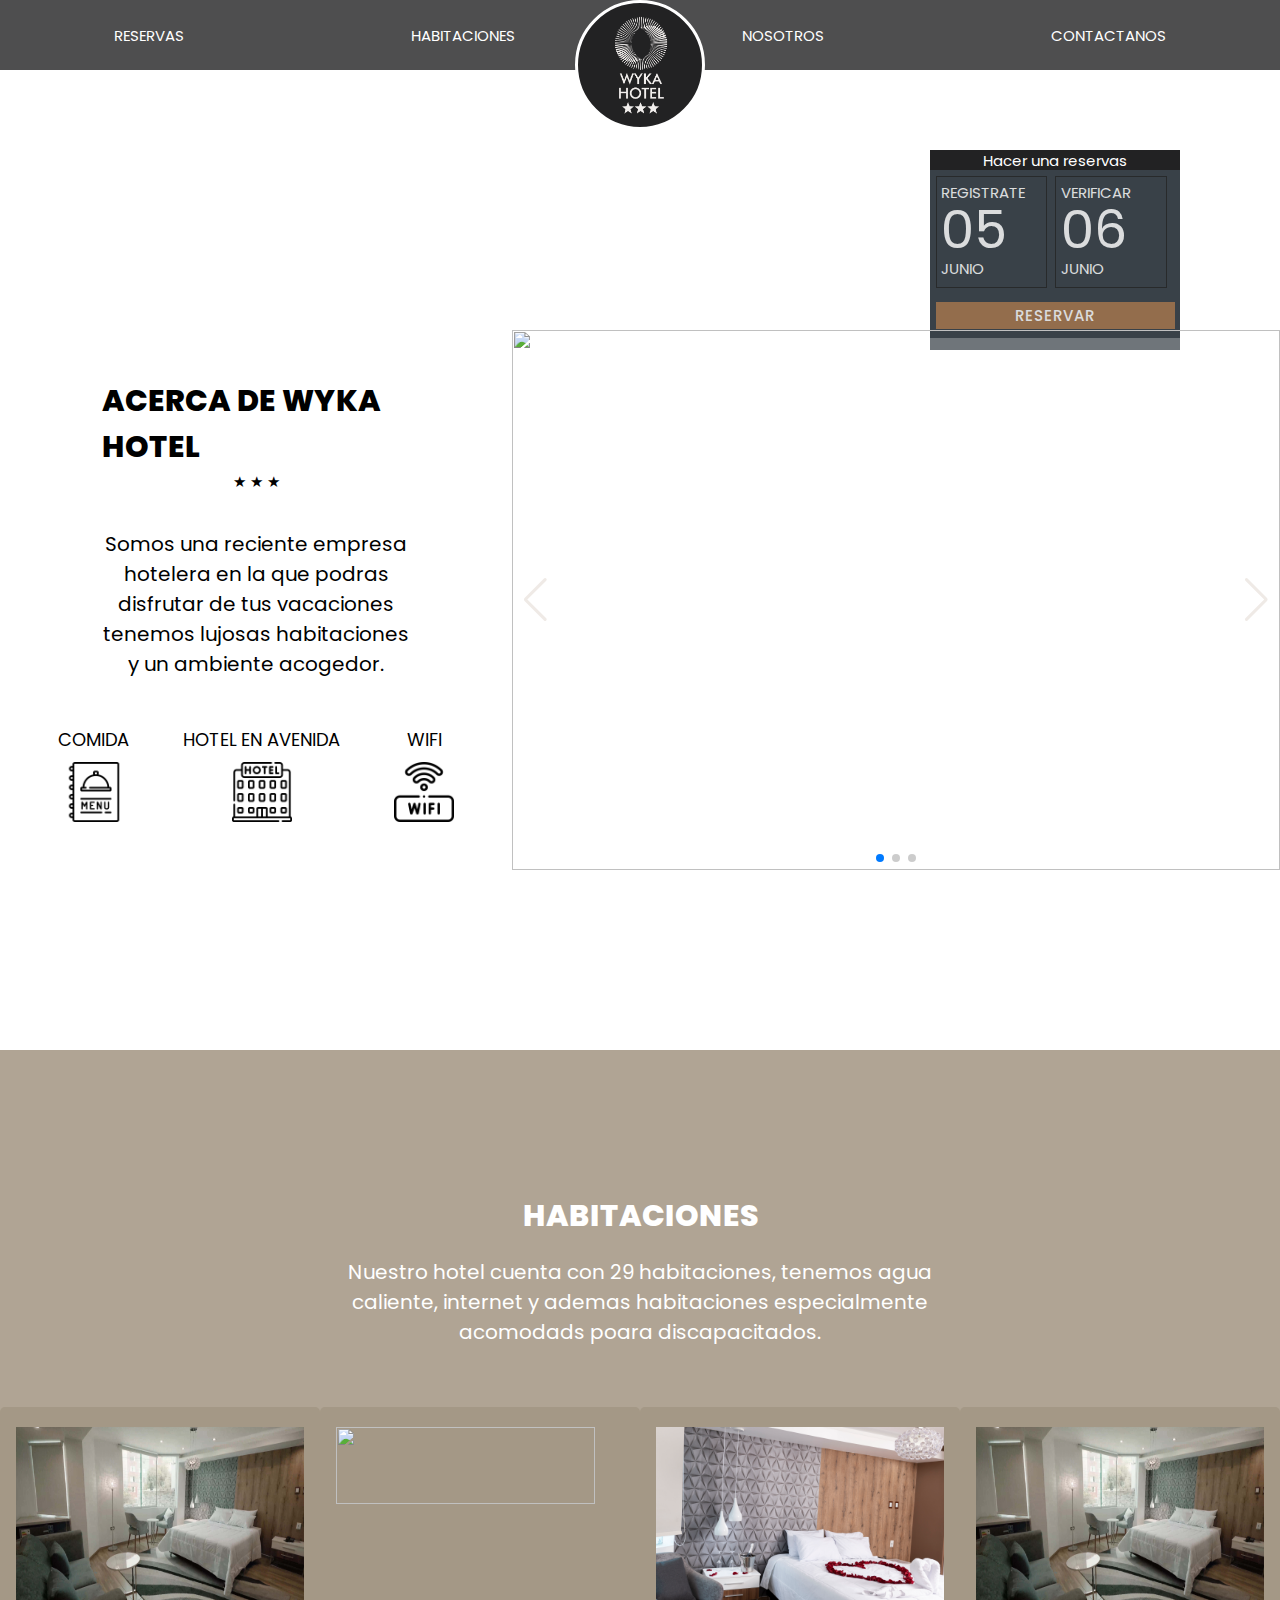
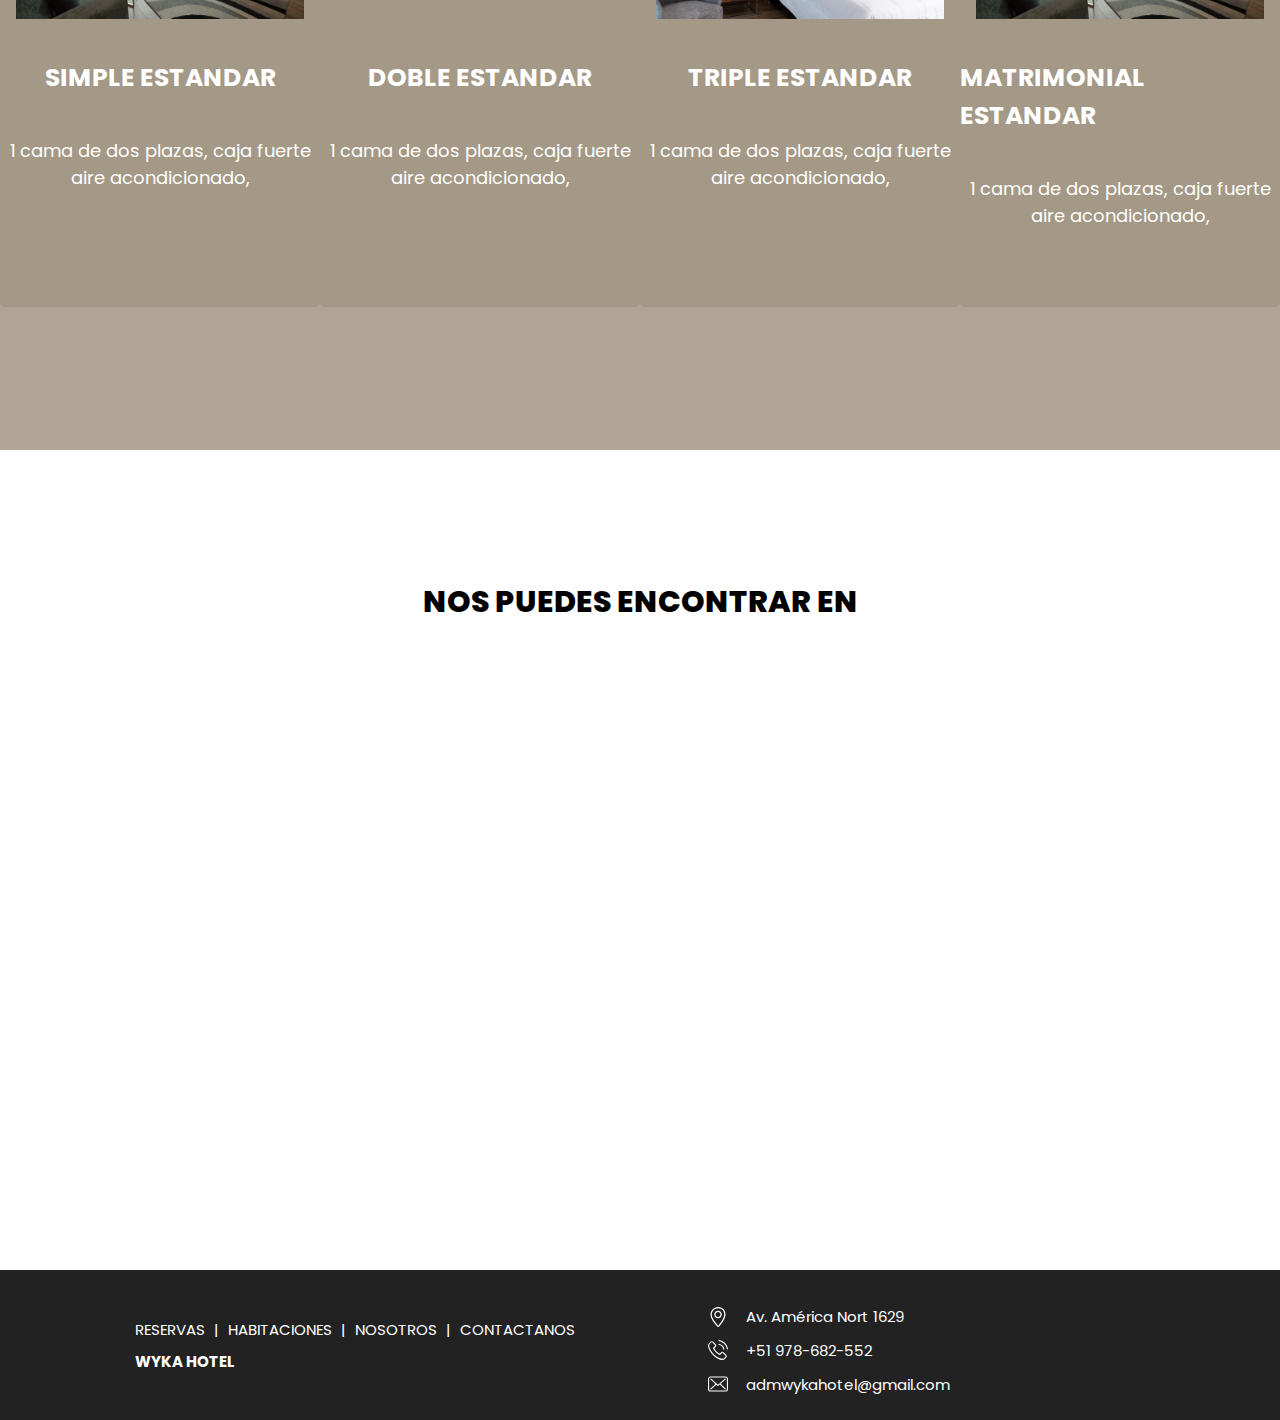
==== docs/index.html @ b5a62276 "footer finished" ====
<html lang="es">

<head>
    <meta charset="UTF-8">
    <meta http-equiv="X-UA-Compatible" content="IE=edge">
    <meta name="viewport" content="width=device-width, initial-scale=1.0">
    <link rel="stylesheet" href="./style.css">
    <link rel="stylesheet" href="https://cdn.jsdelivr.net/npm/swiper@9/swiper-bundle.min.css" />
    <title>WYKA - HOTEL</title>
</head>

<body>
    <header class="header">
        <nav class="navbar">
            <ul class="navbar__list">
                <li class="navbar__list__item--pointer" href="#">RESERVAS</li>
                <li class="navbar__list__item--pointer" href="#">HABITACIONES</li>
                <li class="navbar__list__item--pointer" href="#">NOSOTROS</li>
                <li class="navbar__list__item--pointer" href="#">CONTACTANOS</li>
            </ul>
        </nav>
        <div class="logo-container">
            <img class="logo-container__image" src="./assets/img/logo_completo.png">
        </div>
    </header>

    <main class="main">
        <div class="modal">
            <div class="reserva">
                <span>Hacer una reservas</span>
            </div>

            <form class="bm-form-container">
                <div class="bm-form-row ">

                    <div class="bm-form-col">
                        <div class="bm-date-card">
                            <div>REGISTRATE</div>
                            <div class="bm-date-card-day">05</div>
                            <div>JUNIO</div>
                            <div></div>
                        </div>
                    </div>

                    <div class="bm-form-col">
                        <div class="bm-date-card">
                            <div>VERIFICAR</div>
                            <div class="bm-date-card-day">06</div>
                            <div>JUNIO</div>
                            <div></div>
                        </div>
                    </div>
                </div>
                <div class="bm-form-row">
                    <button class="bm-btn btn btn-action btn-block" type="submit" role="link">
                        <font style="vertical-align: inherit">
                            <font style="vertical-align: inherit">Reservar</font>
                        </font>
                    </button>
                </div>
            </form>
        </div>
        <section class="hero">
            <video class="hero__video" src="./assets/videos/video.mp4" autoplay loop muted></video>
        </section>

        <div class="separador"></div>
        <div class="separador"></div>
        <section class="section-info">
            <div class="info">
                <div>
                    <h1>ACERCA DE WYKA HOTEL</h1>
                    <span>★ ★ ★</span>
                    <p>Somos una reciente empresa hotelera en la que podras disfrutar de tus vacaciones tenemos lujosas
                        habitaciones y un ambiente acogedor.</p>
                </div>
                <ul>
                    <li>
                        <span>COMIDA</span>
                        <img src="./assets/icons/menu.png" z-index='0'>
                    </li>
                    <li>
                        <span>HOTEL EN AVENIDA</span>
                        <img src="./assets/icons/hotel.png" z-index='-1'>
                    </li>
                    <li>
                        <span>WIFI</span>
                        <img src="./assets/icons/wifi.png" z-index='-2'>
                    </li>
                </ul>
            </div>
            <div class="swiper swiper-info mySwiper">
                <div class="swiper-wrapper">
                    <div class="swiper-slide"><img src="./assets/img/auditorio2.JPG"></div>
                    <div class="swiper-slide"><img src="./assets/img/cama.jpg"></div>
                    <div class="swiper-slide"><img src="./assets/img/cocina2.jpg"></div>
                </div>
                <div class="swiper-button-next"></div>
                <div class="swiper-button-prev"></div>
                <div class="swiper-pagination"></div>
            </div>
        </section>
        <div class="separador"></div>
        <div class="separador"></div>

        <section class="section-habitaciones">
            <div class="room-intro">
                <h1 class="room-intro__title">HABITACIONES</h1>
                <span class="room-intro__info">Nuestro hotel cuenta con 29 habitaciones, tenemos agua caliente, internet
                    y ademas habitaciones especialmente acomodads poara discapacitados.</span>
            </div>
            <div class="card-container">
                <div class="room-card">
                    <img class="room-card__imagen" src="./assets/img/cuarto2.jpg">
                    <div class="room-card__cont">
                        <h2 class="room-card__title">SIMPLE ESTANDAR</h2>
                        <span class="room-card__texto">1 cama de dos plazas, caja fuerte aire acondicionado, </span>
                    </div>
                </div>

                <div class="room-card">
                    <img class="room-card__imagen" src="./assets/img/cuarto3.jpg">
                    <div class="room-card__cont">
                        <h2 class="room-card__title">DOBLE ESTANDAR</h2>
                        <span class="room-card__texto">1 cama de dos plazas, caja fuerte aire acondicionado, </span>
                    </div>
                </div>

                <div class="room-card">
                    <img class="room-card__imagen" src="./assets/img/cama.jpg">
                    <div class="room-card__cont">
                        <h2 class="room-card__title">TRIPLE ESTANDAR</h2>
                        <span class="room-card__texto">1 cama de dos plazas, caja fuerte aire acondicionado, </span>
                    </div>
                </div>

                <div class="room-card">
                    <img class="room-card__imagen" src="./assets/img/cuarto2.jpg">
                    <div class="room-card__cont">
                        <h2 class="room-card__title">MATRIMONIAL ESTANDAR</h2>
                        <span class="room-card__texto">1 cama de dos plazas, caja fuerte aire acondicionado, </span>
                    </div>
                </div>
            </div>

        </section>

        <section class="location">
            <div class="texto-container">
                <h1 class="texto">NOS PUEDES ENCONTRAR EN</h1>
            </div>
            <iframe class="map"
                src="https://www.google.com/maps/embed?pb=!1m18!1m12!1m3!1d493.75754140701224!2d-79.02753394974549!3d-8.095330356932966!2m3!1f0!2f0!3f0!3m2!1i1024!2i768!4f13.1!3m3!1m2!1s0x91ad3db486dfe575%3A0x8ffd5e4ad23abd7a!2sHotel%20Wyka!5e0!3m2!1ses!2spe!4v1685727142452!5m2!1ses!2spe"
                style="border:0;" allowfullscreen="" loading="lazy"
                referrerpolicy="no-referrer-when-downgrade"></iframe>
        </section>

    </main>

    <footer>

        <div class="footer-section_1">
            <div class="footer-navigation">
                <a href="#">RESERVAS</a>
                <span class="d">|</span>
                <a href="#">HABITACIONES </a>
                <span class="d">|</span>
                <a href="#">NOSOTROS </a>
                <span class="d">|</span>
                <a href="#">CONTACTANOS</a>
            </div>
            <h3>WYKA HOTEL</h3>
        </div>
        <div class="footer-section_2">
            <ul>
                <li>
                    <svg fill="#000000" width="10px" height="10px" viewBox="0 0 32 32" version="1.1"
                        xmlns="http://www.w3.org/2000/svg">
                        <path
                            d="M16.114-0.011c-6.559 0-12.114 5.587-12.114 12.204 0 6.93 6.439 14.017 10.77 18.998 0.017 0.020 0.717 0.797 1.579 0.797h0.076c0.863 0 1.558-0.777 1.575-0.797 4.064-4.672 10-12.377 10-18.998 0-6.618-4.333-12.204-11.886-12.204zM16.515 29.849c-0.035 0.035-0.086 0.074-0.131 0.107-0.046-0.032-0.096-0.072-0.133-0.107l-0.523-0.602c-4.106-4.71-9.729-11.161-9.729-17.055 0-5.532 4.632-10.205 10.114-10.205 6.829 0 9.886 5.125 9.886 10.205 0 4.474-3.192 10.416-9.485 17.657zM16.035 6.044c-3.313 0-6 2.686-6 6s2.687 6 6 6 6-2.687 6-6-2.686-6-6-6zM16.035 16.044c-2.206 0-4.046-1.838-4.046-4.044s1.794-4 4-4c2.207 0 4 1.794 4 4 0.001 2.206-1.747 4.044-3.954 4.044z">
                        </path>
                    </svg>
                    <span>Av. América Nort 1629</span>
                </li>
                <li>
                    <svg fill="#000000" height="10px" width="10px" version="1.1" id="Capa_1"
                        xmlns="http://www.w3.org/2000/svg" xmlns:xlink="http://www.w3.org/1999/xlink"
                        viewBox="0 0 473.806 473.806" xml:space="preserve">
                        <g>
                            <g>
                                <path d="M374.456,293.506c-9.7-10.1-21.4-15.5-33.8-15.5c-12.3,0-24.1,5.3-34.2,15.4l-31.6,31.5c-2.6-1.4-5.2-2.7-7.7-4
                           c-3.6-1.8-7-3.5-9.9-5.3c-29.6-18.8-56.5-43.3-82.3-75c-12.5-15.8-20.9-29.1-27-42.6c8.2-7.5,15.8-15.3,23.2-22.8
                           c2.8-2.8,5.6-5.7,8.4-8.5c21-21,21-48.2,0-69.2l-27.3-27.3c-3.1-3.1-6.3-6.3-9.3-9.5c-6-6.2-12.3-12.6-18.8-18.6
                           c-9.7-9.6-21.3-14.7-33.5-14.7s-24,5.1-34,14.7c-0.1,0.1-0.1,0.1-0.2,0.2l-34,34.3c-12.8,12.8-20.1,28.4-21.7,46.5
                           c-2.4,29.2,6.2,56.4,12.8,74.2c16.2,43.7,40.4,84.2,76.5,127.6c43.8,52.3,96.5,93.6,156.7,122.7c23,10.9,53.7,23.8,88,26
                           c2.1,0.1,4.3,0.2,6.3,0.2c23.1,0,42.5-8.3,57.7-24.8c0.1-0.2,0.3-0.3,0.4-0.5c5.2-6.3,11.2-12,17.5-18.1c4.3-4.1,8.7-8.4,13-12.9
                           c9.9-10.3,15.1-22.3,15.1-34.6c0-12.4-5.3-24.3-15.4-34.3L374.456,293.506z M410.256,398.806
                           C410.156,398.806,410.156,398.906,410.256,398.806c-3.9,4.2-7.9,8-12.2,12.2c-6.5,6.2-13.1,12.7-19.3,20
                           c-10.1,10.8-22,15.9-37.6,15.9c-1.5,0-3.1,0-4.6-0.1c-29.7-1.9-57.3-13.5-78-23.4c-56.6-27.4-106.3-66.3-147.6-115.6
                           c-34.1-41.1-56.9-79.1-72-119.9c-9.3-24.9-12.7-44.3-11.2-62.6c1-11.7,5.5-21.4,13.8-29.7l34.1-34.1c4.9-4.6,10.1-7.1,15.2-7.1
                           c6.3,0,11.4,3.8,14.6,7c0.1,0.1,0.2,0.2,0.3,0.3c6.1,5.7,11.9,11.6,18,17.9c3.1,3.2,6.3,6.4,9.5,9.7l27.3,27.3
                           c10.6,10.6,10.6,20.4,0,31c-2.9,2.9-5.7,5.8-8.6,8.6c-8.4,8.6-16.4,16.6-25.1,24.4c-0.2,0.2-0.4,0.3-0.5,0.5
                           c-8.6,8.6-7,17-5.2,22.7c0.1,0.3,0.2,0.6,0.3,0.9c7.1,17.2,17.1,33.4,32.3,52.7l0.1,0.1c27.6,34,56.7,60.5,88.8,80.8
                           c4.1,2.6,8.3,4.7,12.3,6.7c3.6,1.8,7,3.5,9.9,5.3c0.4,0.2,0.8,0.5,1.2,0.7c3.4,1.7,6.6,2.5,9.9,2.5c8.3,0,13.5-5.2,15.2-6.9
                           l34.2-34.2c3.4-3.4,8.8-7.5,15.1-7.5c6.2,0,11.3,3.9,14.4,7.3c0.1,0.1,0.1,0.1,0.2,0.2l55.1,55.1
                           C420.456,377.706,420.456,388.206,410.256,398.806z" />
                                <path d="M256.056,112.706c26.2,4.4,50,16.8,69,35.8s31.3,42.8,35.8,69c1.1,6.6,6.8,11.2,13.3,11.2c0.8,0,1.5-0.1,2.3-0.2
                           c7.4-1.2,12.3-8.2,11.1-15.6c-5.4-31.7-20.4-60.6-43.3-83.5s-51.8-37.9-83.5-43.3c-7.4-1.2-14.3,3.7-15.6,11
                           S248.656,111.506,256.056,112.706z" />
                                <path d="M473.256,209.006c-8.9-52.2-33.5-99.7-71.3-137.5s-85.3-62.4-137.5-71.3c-7.3-1.3-14.2,3.7-15.5,11
                           c-1.2,7.4,3.7,14.3,11.1,15.6c46.6,7.9,89.1,30,122.9,63.7c33.8,33.8,55.8,76.3,63.7,122.9c1.1,6.6,6.8,11.2,13.3,11.2
                           c0.8,0,1.5-0.1,2.3-0.2C469.556,223.306,474.556,216.306,473.256,209.006z" />
                            </g>
                        </g>
                    </svg>
                    <span>+51 978-682-552</span>
                </li>
                <li>
                    <svg fill="#000000" height="10px" width="10px" version="1.1" id="Capa_1"
                        xmlns="http://www.w3.org/2000/svg" xmlns:xlink="http://www.w3.org/1999/xlink"
                        viewBox="0 0 483.3 483.3" xml:space="preserve">
                        <g>
                            <g>
                                <path d="M424.3,57.75H59.1c-32.6,0-59.1,26.5-59.1,59.1v249.6c0,32.6,26.5,59.1,59.1,59.1h365.1c32.6,0,59.1-26.5,59.1-59.1
                           v-249.5C483.4,84.35,456.9,57.75,424.3,57.75z M456.4,366.45c0,17.7-14.4,32.1-32.1,32.1H59.1c-17.7,0-32.1-14.4-32.1-32.1v-249.5
                           c0-17.7,14.4-32.1,32.1-32.1h365.1c17.7,0,32.1,14.4,32.1,32.1v249.5H456.4z" />
                                <path
                                    d="M304.8,238.55l118.2-106c5.5-5,6-13.5,1-19.1c-5-5.5-13.5-6-19.1-1l-163,146.3l-31.8-28.4c-0.1-0.1-0.2-0.2-0.2-0.3
                           c-0.7-0.7-1.4-1.3-2.2-1.9L78.3,112.35c-5.6-5-14.1-4.5-19.1,1.1c-5,5.6-4.5,14.1,1.1,19.1l119.6,106.9L60.8,350.95
                           c-5.4,5.1-5.7,13.6-0.6,19.1c2.7,2.8,6.3,4.3,9.9,4.3c3.3,0,6.6-1.2,9.2-3.6l120.9-113.1l32.8,29.3c2.6,2.3,5.8,3.4,9,3.4
                           c3.2,0,6.5-1.2,9-3.5l33.7-30.2l120.2,114.2c2.6,2.5,6,3.7,9.3,3.7c3.6,0,7.1-1.4,9.8-4.2c5.1-5.4,4.9-14-0.5-19.1L304.8,238.55z" />
                            </g>
                        </g>
                    </svg>
                    <span>admwykahotel@gmail.com</span>
                </li>
            </ul>
        </div>
    </footer>

    <script src="https://cdn.jsdelivr.net/npm/swiper@9/swiper-bundle.min.js"></script>
    <script src="./app.js"></script>
</body>

</html>

<!--ventilador o aire acon
//agua caliente
---- docs/style.css ----
@import url('./assets/fonts/Gopher-Bold.ttf');
@import url('https://fonts.googleapis.com/css2?family=Poppins:ital,wght@0,100;0,200;0,300;0,400;0,500;0,600;0,700;0,800;0,900;1,100;1,200;1,300;1,400;1,500;1,600;1,700;1,800;1,900&display=swap');

:root {
    --azul: #223049;
    --crema: #b0a494;
    --crema-darker: #a49886;
    --blanco: #efeae6;
    --negro: #222223;
    --swiper-navigation-color: var(--blanco);
    --gris: #f4f4f3;
}

* {
    box-sizing: border-box;
    margin: 0;
    padding: 0;
    font-family: 'Poppins', 'Gopher-Bold', sans-serif;
    font-size: 15px;
}

body {
    background: white;
}

.separador {
    width: auto;
    height: 10vh;
}

.header {
    position: fixed;
    top: 0;
    width: 100%;
    display: flex;
    justify-content: center;
    z-index: 100;
}

.navbar {
    height: 70px;
    width: 100%;
    background-color: var(--negro);
    flex-direction: row;
    align-items: center;
    opacity: 0.8;
}

.navbar__list {
    height: 100%;
    list-style: none;
    color: white;
    display: flex;
    justify-content: space-around;
    align-items: center;
}

.navbar__list__item--pointer {
    cursor: pointer;
}

.logo-container {
    position: absolute;
    display: flex;
    background-color: var(--negro);
    width: 130px;
    height: 130px;
    border-radius: 50%;
    border-style: solid;
    border-color: white;
    align-items: center;
    justify-content: center;
}

.logo-container__image {
    width: 63px;
    height: 100px;
}

.main {
    height: auto;
    width: 100%;
    display: flex;
    flex-direction: column;
}

.modal {
    display: flex;
    flex-direction: column;
    position: absolute;
    top: 150px;
    right: 100px;
    width: 250px;
    height: 200px;
    background-color: rgba(15, 25, 34, 0.6);
    color: white;
}

.reserva {
    display: flex;
    align-items: center;
    justify-content: center;
    background-color: var(--negro);
    width: 100%;
    height: 20px;
}

.fecha {
    background-color: var(--azul);
    opacity: 0.8;
}

.hero {
    width: 100%;
}

.hero__video {
    width: 100%;
    height: auto;
}

.section-info {
    display: flex;
    flex-direction: row;
    width: auto;
    height: 60vh;
}

.info {
    width: 40%;
    display: flex;
    flex-direction: column;
    align-items: center;
    justify-content: space-evenly;
}

.info div {
    display: flex;
    flex-direction: column;
    justify-content: center;
    align-items: center;
    width: 60%;
}

.info div p {
    margin-top: 4vh;
    font-size: 20px;
    text-align: center;
}

.info ul {
    display: flex;
    flex-direction: row;
    list-style: none;
    align-items: center;
}

.info ul li {
    display: flex;
    flex-direction: column;
    align-items: center;
    justify-content: center;
    margin-right: 3vh;
    margin-left: 3vh;
}

.info div h1 {
    font-size: 30px;
    font-weight: 800;
}

.info ul li span {
    font-size: 18px;
}

.info ul li img {
    width: 60px;
    height: 60px;
    margin-top: 1vh;
}

.section-habitaciones {
    width: 100%;
    height: 1000px;
    background-color: var(--crema);
    display: flex;
    flex-direction: column;
    justify-content: center;
    align-items: center;
}

.room-intro {
    width: 100%;
    height: auto;
    display: flex;
    flex-direction: column;
    justify-content: center;
    align-items: center;
}

.room-intro__title {
    font-weight: 800;
    font-size: 30px;
    color: white;
}

.room-intro__info {
    margin-top: 2vh;
    font-size: 20px;
    text-align: center;
    width: 50%;
    color: white;
}

.card-container {
    width: 100%;
    display: flex;
    flex-direction: row;
    justify-content: space-around;
    align-items: center;
    margin-top: 4em;
}

.room-card {
    height: 500px;
    width: 380px;
    background-color: var(--crema-darker);
    display: flex;
    flex-direction: column;
    align-items: center;
    padding-top: 20px;
    border-radius: 5px;
    display: flex;
    flex-direction: column;
    justify-content: center;
}

.room-card__imagen {
    width: 90%;
    height: 40%;
}

.room-card__cont {
    width: 100%;
    height: 60%;
    display: flex;
    flex-direction: column;
    align-items: center;
}

.room-card__title {
    font-size: 25px;
    color: #3a3a3a;
    margin-top: 40px;
    color: white;
}

.room-card__texto {
    font-size: 18px;
    margin-top: 40px;
    color: white;
    text-align: center;
}

.location {
    width: 100%;
    height: 820px;
    background-color: white;
    display: flex;
    flex-direction: column;
    justify-content: end;
    align-items: center;
}

.texto-container {
    display: flex;
    justify-content: center;
    align-items: center;
    margin-bottom: 5vh;
}

.texto {
    font-size: 30px;
    font-weight: 800;
    color: black;
    text-align: center;
}

.map {
    width: 100%;
    height: 600px;
}

footer {
    width: 100%;
    height: 150px;
    display: flex;
    flex-direction: row;
    justify-content: center;
    align-items: center;
    background-color: var(--negro);
    color: white;
}

.footer-section_1 {
    width: 50%;
    display: flex;
    flex-direction: column;
    margin-left: 15vh;
}

.footer-section_1 h3 {
    color: white;
}

.footer-navigation {
    display: flex;
    flex-direction: row;
    margin-bottom: 1vh;
}

.footer-navigation a {
    text-decoration: none;
    color: white;
}

.d {
    margin-left: 1vh;
    margin-right: 1vh;
}

.footer-section_2 {
    width: 50%;
}

.footer-section_2 ul {
    list-style: none;
    display: flex;
    flex-direction: column;
}

.footer-section_2 ul li {
    margin-top: 1.2vh;
    display: flex;
    align-items: center;
}

.footer-section_2 ul li span {
    margin-left: 2vh;
}

.footer-section_2 ul li svg {
    fill: white;
    width: 20px;
    height: 20px;
}

.bm-form-row {
    background: #273038;
    text-transform: uppercase;
    width: 100%;
    padding: 0.3em 0.3em 0.5em;
    border: 1px solid #273038;
    -webkit-transition: border-color 300ms ease;
    -o-transition: border-color 300ms ease;
    transition: border-color 300ms ease;
    opacity: 0.75;
}

.bm-box--vertical .bm-form-row {
    align-items: flex-end;
    margin-bottom: 0.5em;
}

.bm-form-row {
    display: flex;
    flex-wrap: wrap;

}

.btn {
    border-radius: 0;
    font-weight: 500;
    font-size: 1.4rem;
    font-style: normal;
    letter-spacing: 1px;
    text-transform: uppercase;

    line-height: 1.8rem;
    border: none;
    min-width: 190px;
}

.btn-block {
    display: block;
    width: 100%;
}

.bm-form-row .bm-form-col {
    flex-basis: 0;
    flex-grow: 1;
    max-width: 100%;
    width: 100%;
    margin-right: 8px;
}

.bm-date-card {
    background: #273038;
    text-transform: uppercase;
    width: 100%;
    padding: 0.3em 0.3em 0.5em;
    border: 1px solid #111211;
    -webkit-transition: border-color 300ms ease;
    -o-transition: border-color 300ms ease;
    transition: border-color 300ms ease;
}

.bm-date-card-day {
    font-size: 3.5em;
    line-height: 1;
}

.btn.btn-action {
    background-color: #9f6b3d;
    color: #fff;
}

.swiper {
    width: 60%;
    height: 100%;
}

.swiper-slide {
    text-align: center;
    font-size: 18px;
    display: flex;
    justify-content: center;
    align-items: center;
}

.swiper-slide img {
    display: block;
    width: 100%;
    height: 100%;
    object-fit: cover;
}

@media screen and (max-width: 1000px) {
    .section-info {
        flex-direction: column;
        justify-content: center;
        align-items: center;
    }

    .info {
        width: 100%;
    }

    .separador {
        height: 5vh;
    }

    .swiper {
        margin-top: 5vh;
        width: 100%;
    }

    .room-intro__info {
        width: 80%;
    }

    .card-container {
        flex-direction: column;
    }

    .section-habitaciones {
        height: auto;
    }

    .room-card {
        margin-top: 5vh;
    }

    .room-intro {
        margin-top: 5vh;
    }

    .info ul {
        margin-top: 5vh;
    }
}
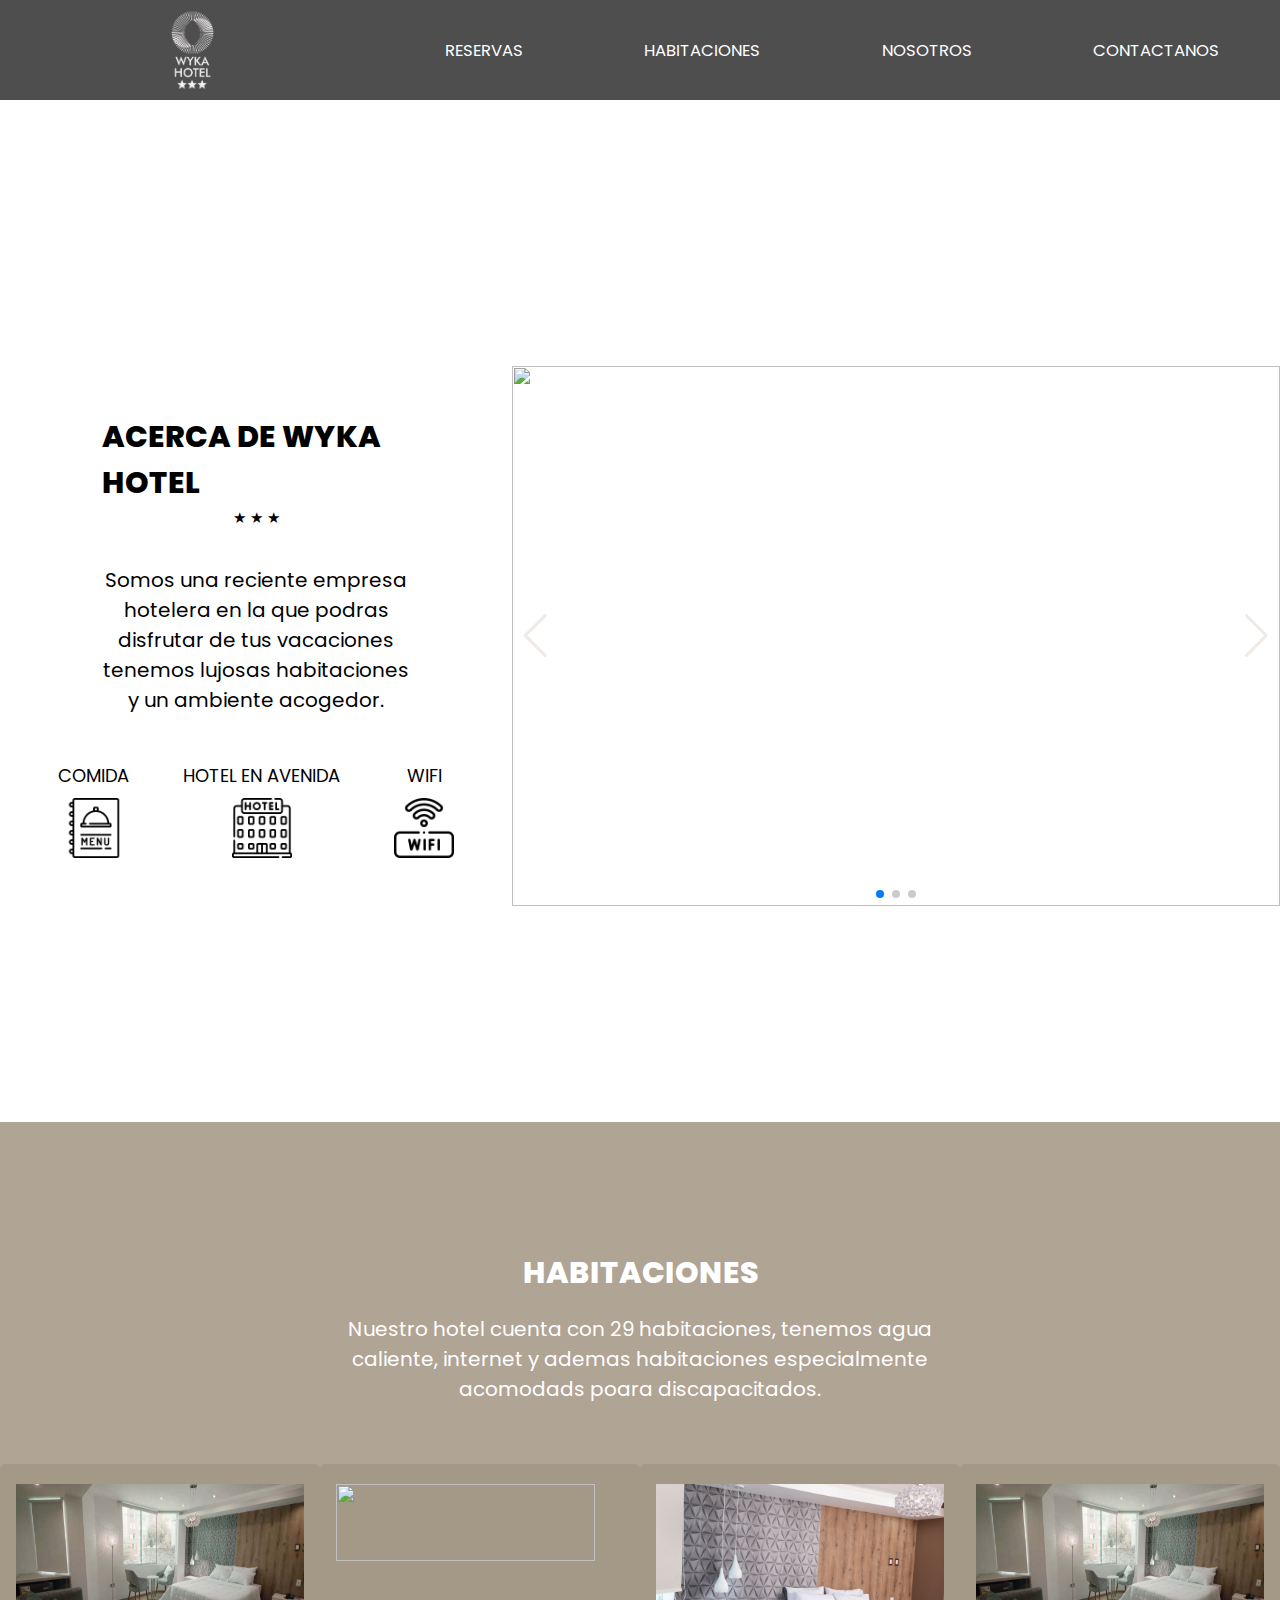
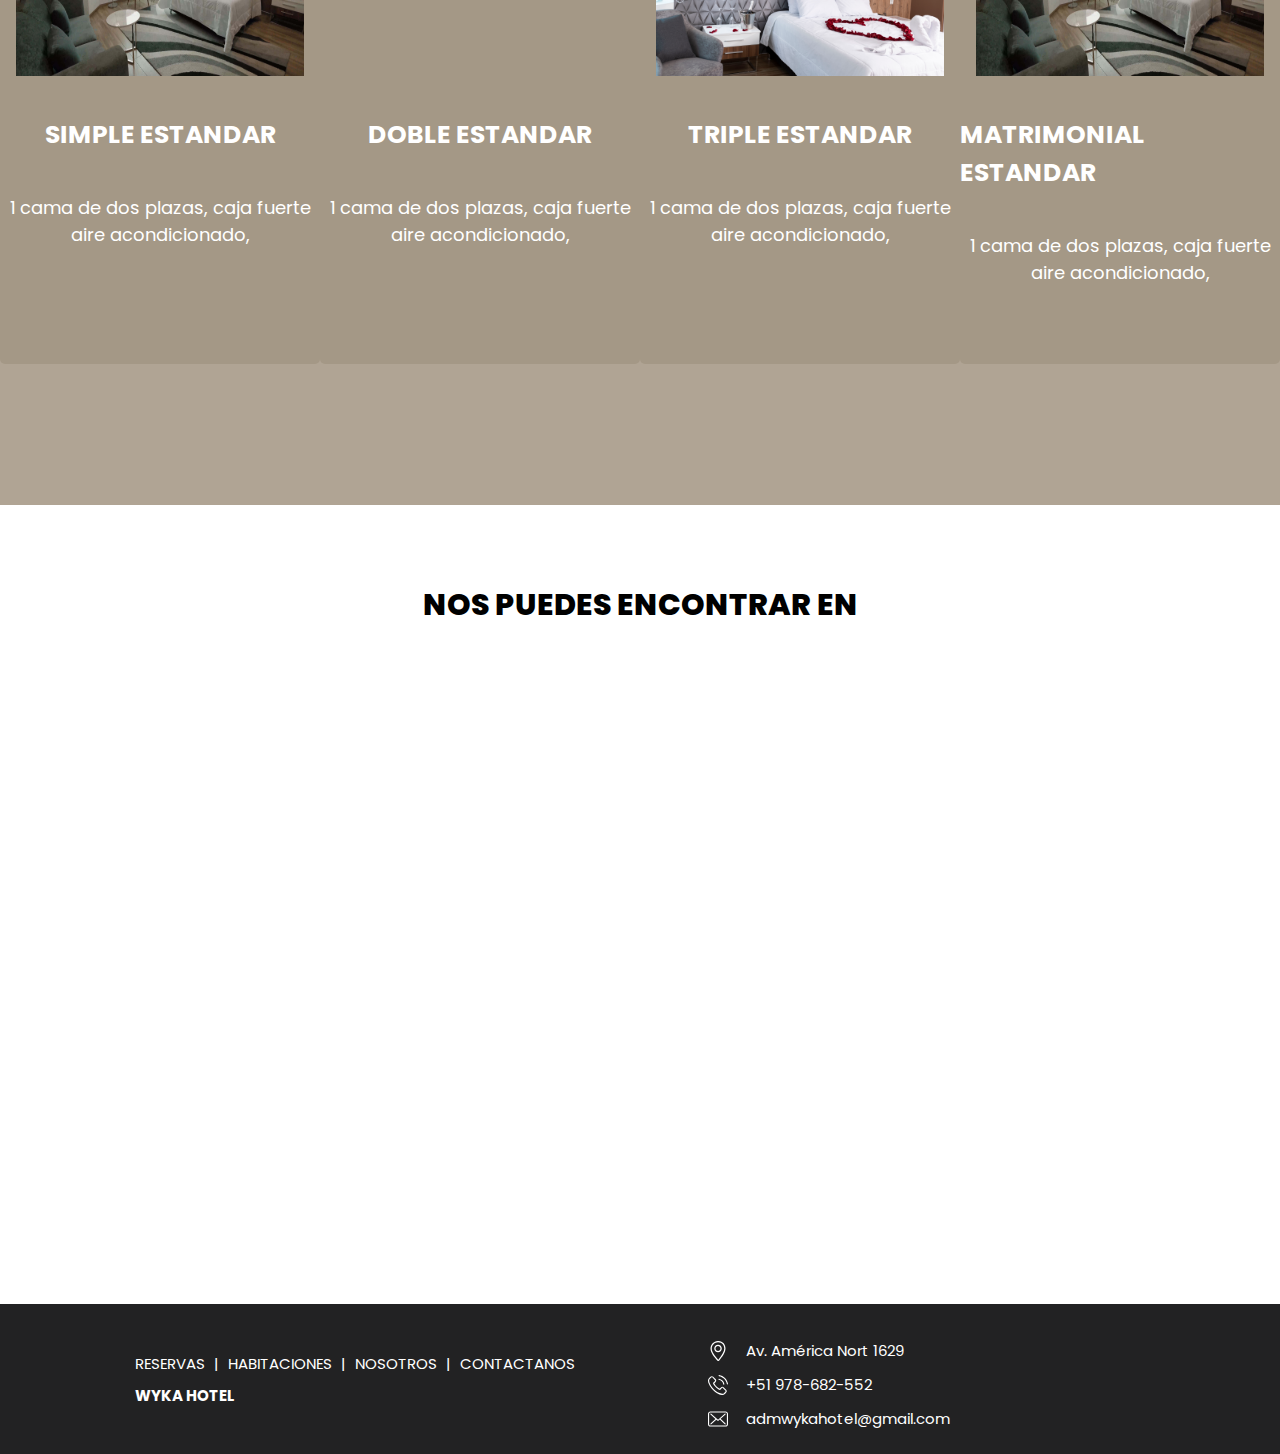
==== commit 5be356ce: "responsive finished add hamburger menu" ====
--- a/docs/index.html
+++ b/docs/index.html
@@ -12,16 +12,16 @@
 <body>
     <header class="header">
         <nav class="navbar">
+            <div class="logo-container">
+                <img href="#" class="logo-container__image" src="./assets/img/logo_completo.png">
+            </div>
             <ul class="navbar__list">
-                <li class="navbar__list__item--pointer" href="#">RESERVAS</li>
-                <li class="navbar__list__item--pointer" href="#">HABITACIONES</li>
-                <li class="navbar__list__item--pointer" href="#">NOSOTROS</li>
-                <li class="navbar__list__item--pointer" href="#">CONTACTANOS</li>
+                <li class="navbar__list__item pointer"><a href="#">RESERVAS</a></li>
+                <li class="navbar__list__item pointer"><a href="#">HABITACIONES</a></li>
+                <li class="navbar__list__item pointer"><a href="#">NOSOTROS</a></li>
+                <li class="navbar__list__item pointer"><a href="#">CONTACTANOS</a></li>
             </ul>
         </nav>
-        <div class="logo-container">
-            <img class="logo-container__image" src="./assets/img/logo_completo.png">
-        </div>
     </header>
 
     <main class="main">
--- a/docs/style.css
+++ b/docs/style.css
@@ -25,7 +25,7 @@
 
 .separador {
     width: auto;
-    height: 10vh;
+    height: 12vh;
 }
 
 .header {
@@ -38,16 +38,19 @@
 }
 
 .navbar {
-    height: 70px;
+    height: auto;
     width: 100%;
     background-color: var(--negro);
+    display: flex;
     flex-direction: row;
     align-items: center;
     opacity: 0.8;
+    padding: 10px 0 10px 0;
 }
 
 .navbar__list {
     height: 100%;
+    width: 70%;
     list-style: none;
     color: white;
     display: flex;
@@ -55,26 +58,43 @@
     align-items: center;
 }
 
-.navbar__list__item--pointer {
+.navbar__list__item {
+    height: 100%;
+    display: flex;
+    flex-direction: column;
+    justify-content: center;
+}
+
+.navbar__list__item:hover {
+    background-color: black;
+    padding: 0 4px 0 4px;
+}
+
+.navbar__list__item a {
+    font-size: 1.1em;
+    color: white;
+    text-decoration: none;
+}
+
+.pointer {
     cursor: pointer;
 }
 
 .logo-container {
-    position: absolute;
-    display: flex;
-    background-color: var(--negro);
-    width: 130px;
-    height: 130px;
-    border-radius: 50%;
-    border-style: solid;
-    border-color: white;
-    align-items: center;
-    justify-content: center;
+    width: 30%;
+    display: flex;
+    flex-direction: column;
+    justify-content: center;
+    align-items: center;
 }
 
 .logo-container__image {
-    width: 63px;
-    height: 100px;
+    width: auto;
+    height: 80px;
+}
+
+.logo-container__image:hover {
+    cursor: pointer;
 }
 
 .main {
@@ -181,12 +201,13 @@
 
 .section-habitaciones {
     width: 100%;
-    height: 1000px;
+    height: auto;
     background-color: var(--crema);
     display: flex;
     flex-direction: column;
     justify-content: center;
     align-items: center;
+    padding: 10% 0 11% 0;
 }
 
 .room-intro {
@@ -264,11 +285,11 @@
 
 .location {
     width: 100%;
-    height: 820px;
+    height: auto;
     background-color: white;
     display: flex;
     flex-direction: column;
-    justify-content: end;
+    justify-content: center;
     align-items: center;
 }
 
@@ -276,7 +297,7 @@
     display: flex;
     justify-content: center;
     align-items: center;
-    margin-bottom: 5vh;
+    padding: 6%;
 }
 
 .texto {
@@ -446,6 +467,28 @@
 }
 
 @media screen and (max-width: 1000px) {
+
+    .header {
+        position: relative;
+    }
+
+    .navbar {
+        opacity: 1;
+    }
+
+    .navbar__list {
+        visibility: hidden;
+        overflow: hidden;
+    }
+
+    .navbar__list li {
+        font-size: 13px;
+    }
+
+    .logo-container__image {
+        height: 50px;
+    }
+
     .section-info {
         flex-direction: column;
         justify-content: center;
@@ -456,6 +499,14 @@
         width: 100%;
     }
 
+    .info div {
+        text-align: center;
+    }
+
+    .info ul li {
+        text-align: center;
+    }
+
     .separador {
         height: 5vh;
     }
@@ -488,4 +539,35 @@
     .info ul {
         margin-top: 5vh;
     }
+
+    footer {
+        display: flex;
+        flex-direction: column;
+        height: auto;
+        padding-top: 5%;
+        padding-bottom: 5%;
+    }
+
+    .footer-section_1 {
+        margin: 0 0 3vh 0;
+        width: 80%;
+    }
+
+    .footer-section_2 {
+        width: 80%;
+    }
+
+    .footer-navigation {
+        width: auto;
+        flex-direction: row;
+        flex-wrap: wrap;
+    }
+
+    .modal {
+        visibility: hidden;
+    }
+}
+
+.modal {
+    visibility: hidden;
 }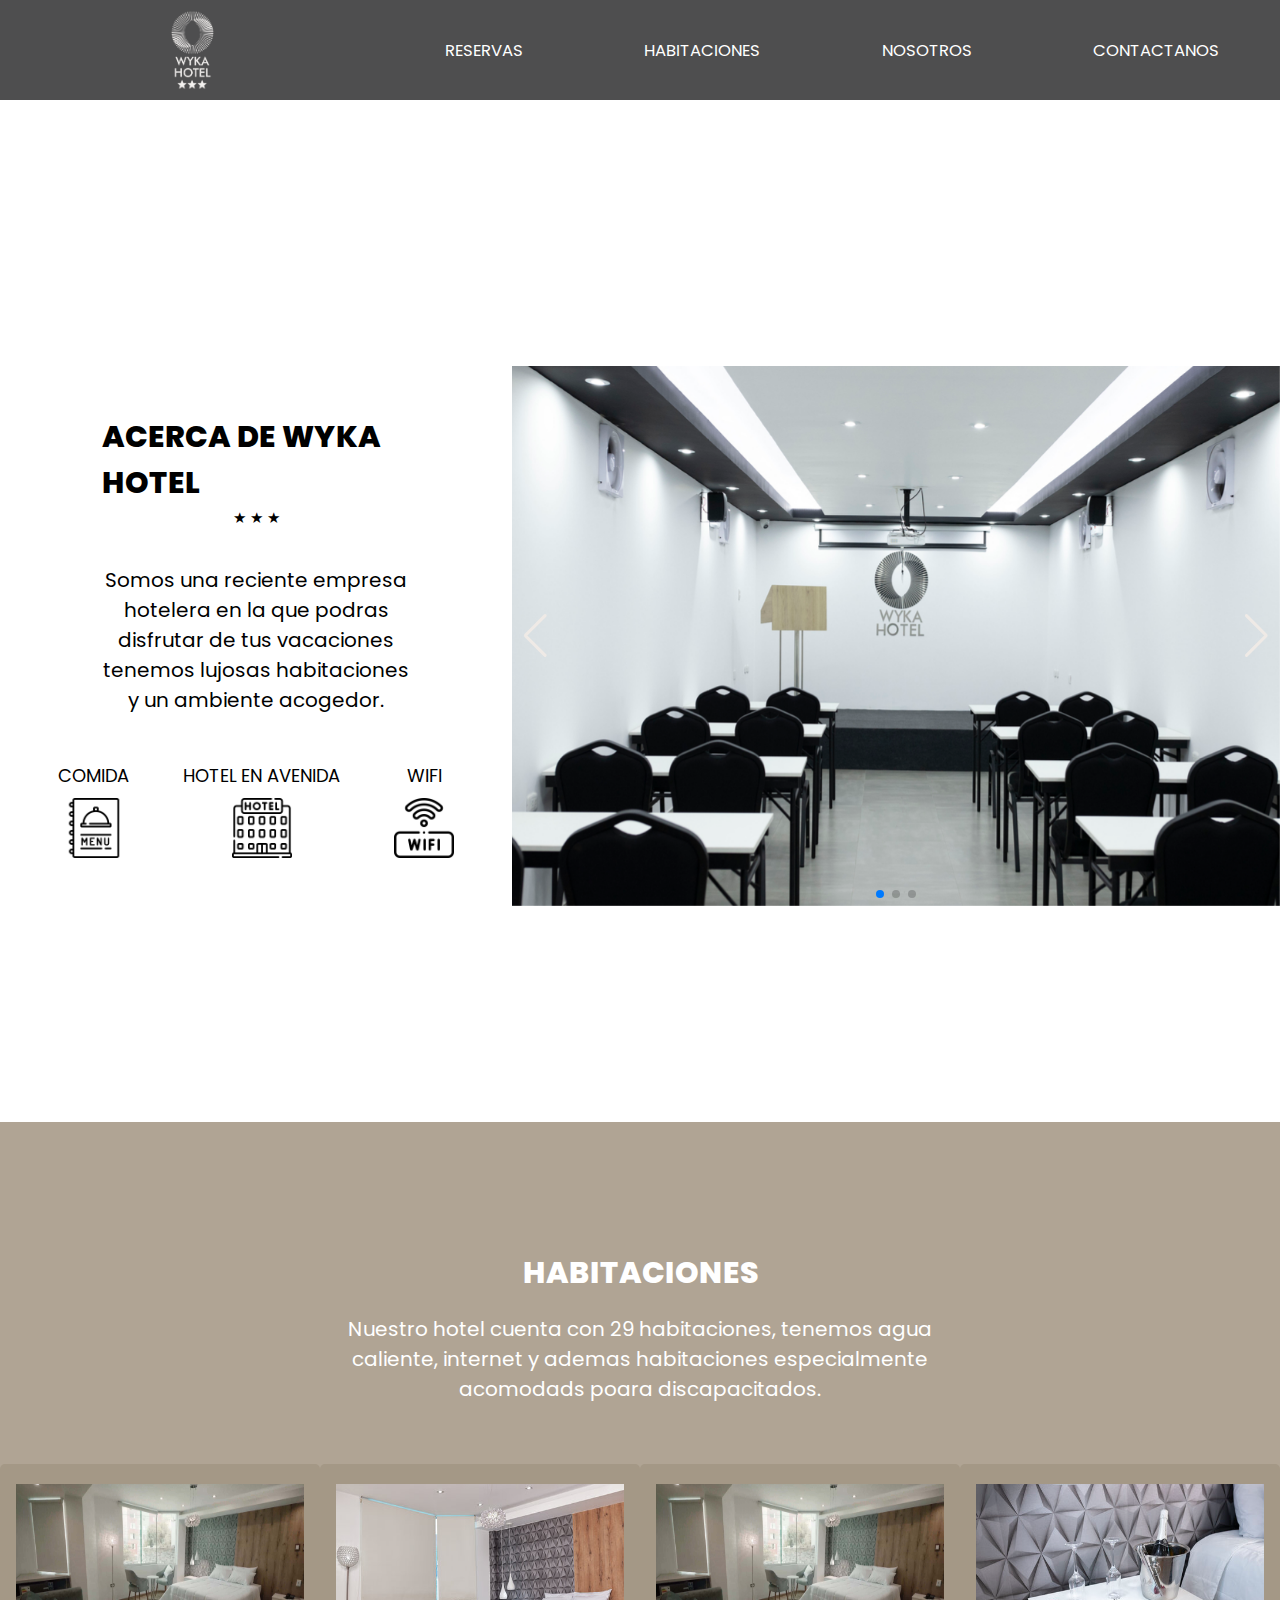
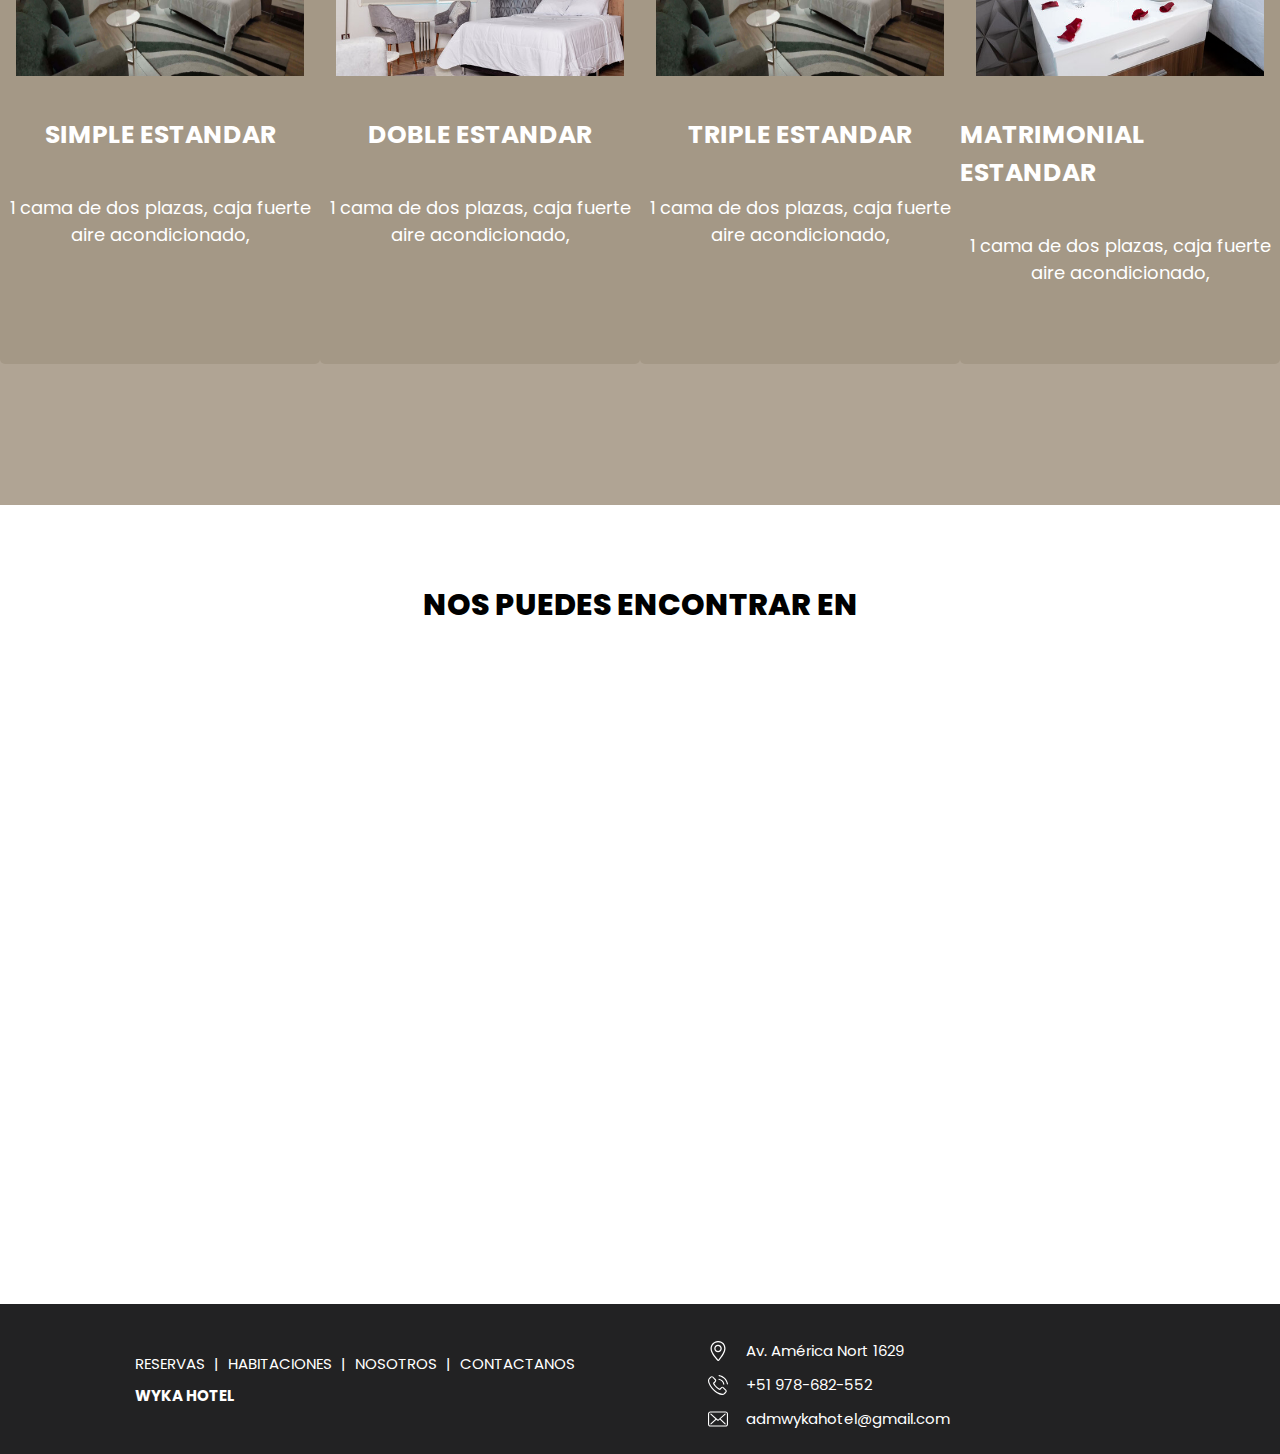
==== commit 8d526ea8: "pics resized & video error probably solved" ====
--- a/docs/index.html
+++ b/docs/index.html
@@ -13,7 +13,7 @@
     <header class="header">
         <nav class="navbar">
             <div class="logo-container">
-                <img href="#" class="logo-container__image" src="./assets/img/logo_completo.png">
+                <img href="#" class="logo-container__image" src="./assets/img/header/logo_header.png">
             </div>
             <ul class="navbar__list">
                 <li class="navbar__list__item pointer"><a href="#">RESERVAS</a></li>
@@ -61,7 +61,8 @@
             </form>
         </div>
         <section class="hero">
-            <video class="hero__video" src="./assets/videos/video.mp4" autoplay loop muted></video>
+            <video class="hero__video" type="video/mp4" src="./assets/videos/video.mp4" preload="auto" autoplay loop
+                muted></video>
         </section>
 
         <div class="separador"></div>
@@ -89,11 +90,12 @@
                     </li>
                 </ul>
             </div>
+            <!-- Las imagenes del swiper deben tener 1200px x 600px -->
             <div class="swiper swiper-info mySwiper">
                 <div class="swiper-wrapper">
-                    <div class="swiper-slide"><img src="./assets/img/auditorio2.JPG"></div>
-                    <div class="swiper-slide"><img src="./assets/img/cama.jpg"></div>
-                    <div class="swiper-slide"><img src="./assets/img/cocina2.jpg"></div>
+                    <div class="swiper-slide"><img src="./assets/img/swiper/auditorio.jpg"></div>
+                    <div class="swiper-slide"><img src="./assets/img/swiper/cama.jpg"></div>
+                    <div class="swiper-slide"><img src="./assets/img/swiper/cocina2.jpg"></div>
                 </div>
                 <div class="swiper-button-next"></div>
                 <div class="swiper-button-prev"></div>
@@ -109,9 +111,10 @@
                 <span class="room-intro__info">Nuestro hotel cuenta con 29 habitaciones, tenemos agua caliente, internet
                     y ademas habitaciones especialmente acomodads poara discapacitados.</span>
             </div>
+            <!--Las imagenes de las cards deben cambiarse a 400px x 200px-->
             <div class="card-container">
                 <div class="room-card">
-                    <img class="room-card__imagen" src="./assets/img/cuarto2.jpg">
+                    <img class="room-card__imagen" src="./assets/img/room_cards_imgs/cuarto2.jpg">
                     <div class="room-card__cont">
                         <h2 class="room-card__title">SIMPLE ESTANDAR</h2>
                         <span class="room-card__texto">1 cama de dos plazas, caja fuerte aire acondicionado, </span>
@@ -119,7 +122,7 @@
                 </div>
 
                 <div class="room-card">
-                    <img class="room-card__imagen" src="./assets/img/cuarto3.jpg">
+                    <img class="room-card__imagen" src="./assets/img/room_cards_imgs/cuarto3.jpg">
                     <div class="room-card__cont">
                         <h2 class="room-card__title">DOBLE ESTANDAR</h2>
                         <span class="room-card__texto">1 cama de dos plazas, caja fuerte aire acondicionado, </span>
@@ -127,7 +130,7 @@
                 </div>
 
                 <div class="room-card">
-                    <img class="room-card__imagen" src="./assets/img/cama.jpg">
+                    <img class="room-card__imagen" src="./assets/img/room_cards_imgs/cuarto2.jpg">
                     <div class="room-card__cont">
                         <h2 class="room-card__title">TRIPLE ESTANDAR</h2>
                         <span class="room-card__texto">1 cama de dos plazas, caja fuerte aire acondicionado, </span>
@@ -135,7 +138,7 @@
                 </div>
 
                 <div class="room-card">
-                    <img class="room-card__imagen" src="./assets/img/cuarto2.jpg">
+                    <img class="room-card__imagen" src="./assets/img/room_cards_imgs/camachica.jpg">
                     <div class="room-card__cont">
                         <h2 class="room-card__title">MATRIMONIAL ESTANDAR</h2>
                         <span class="room-card__texto">1 cama de dos plazas, caja fuerte aire acondicionado, </span>
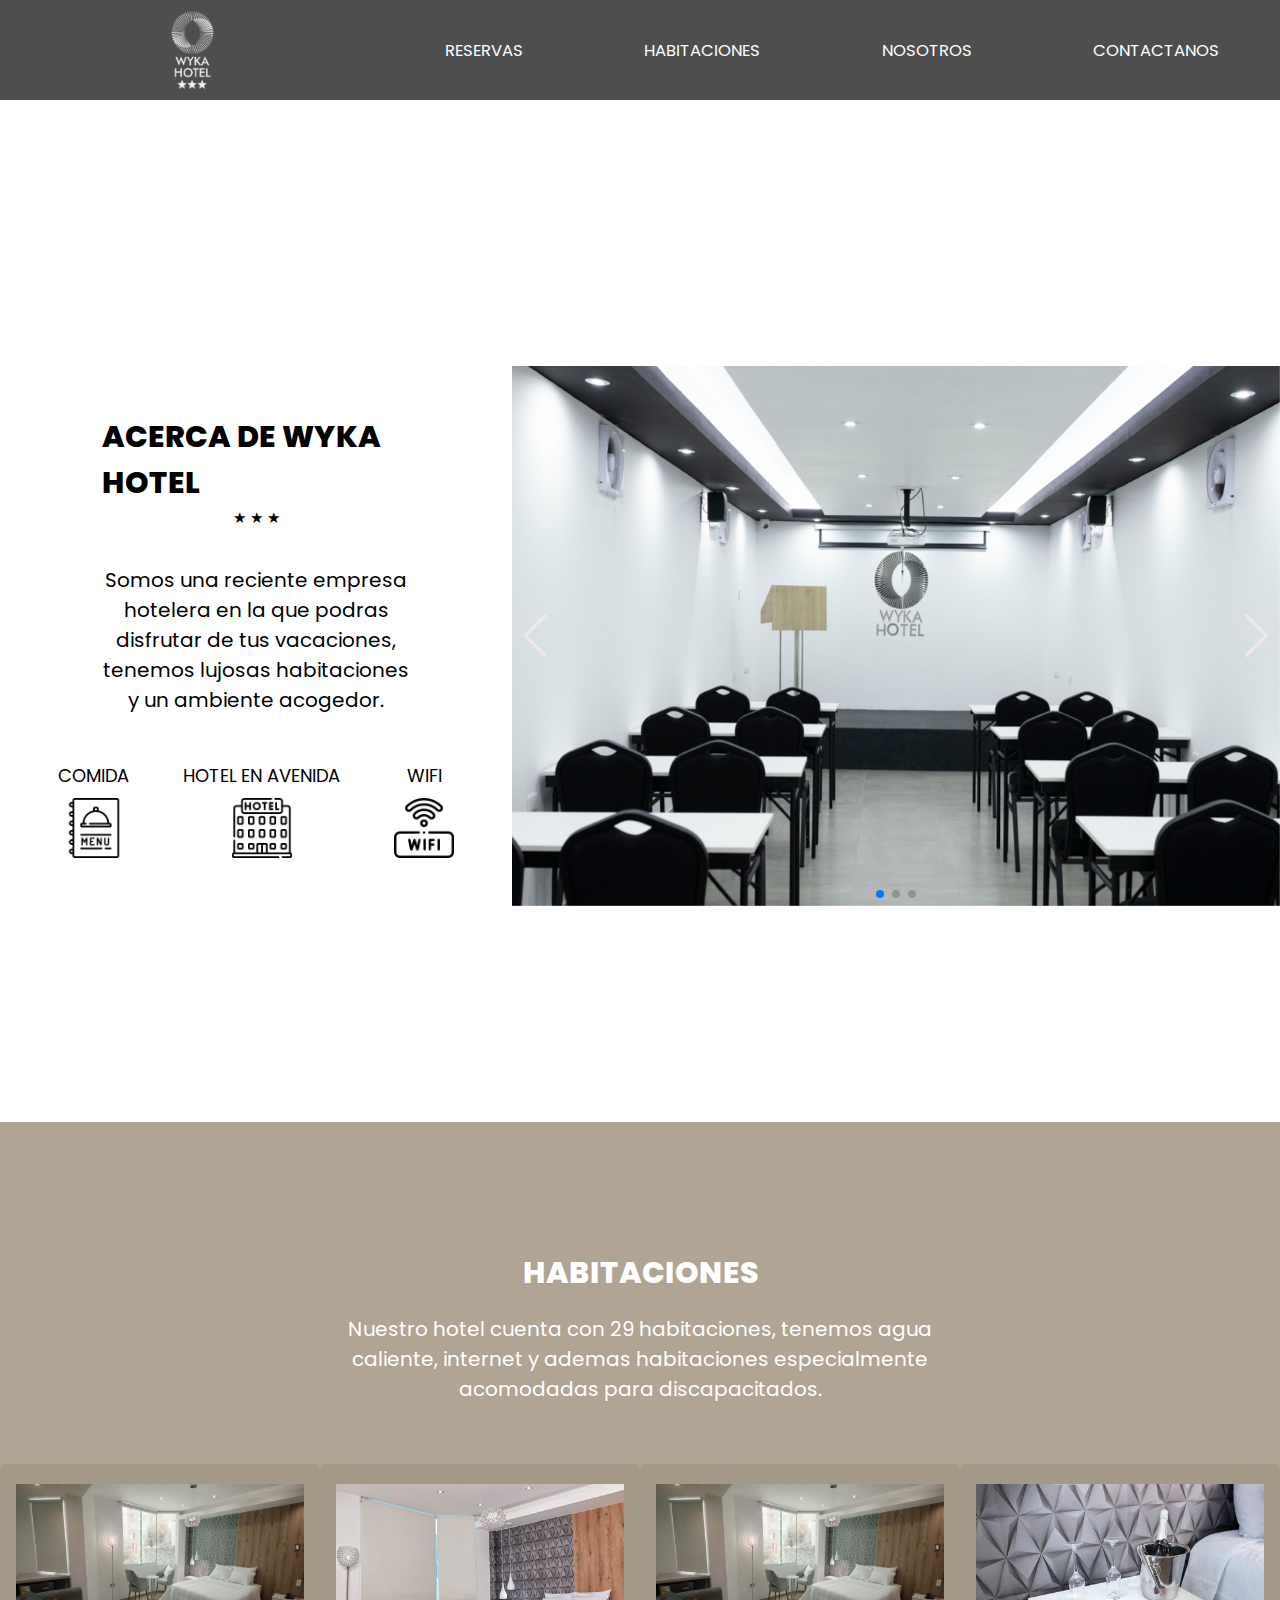
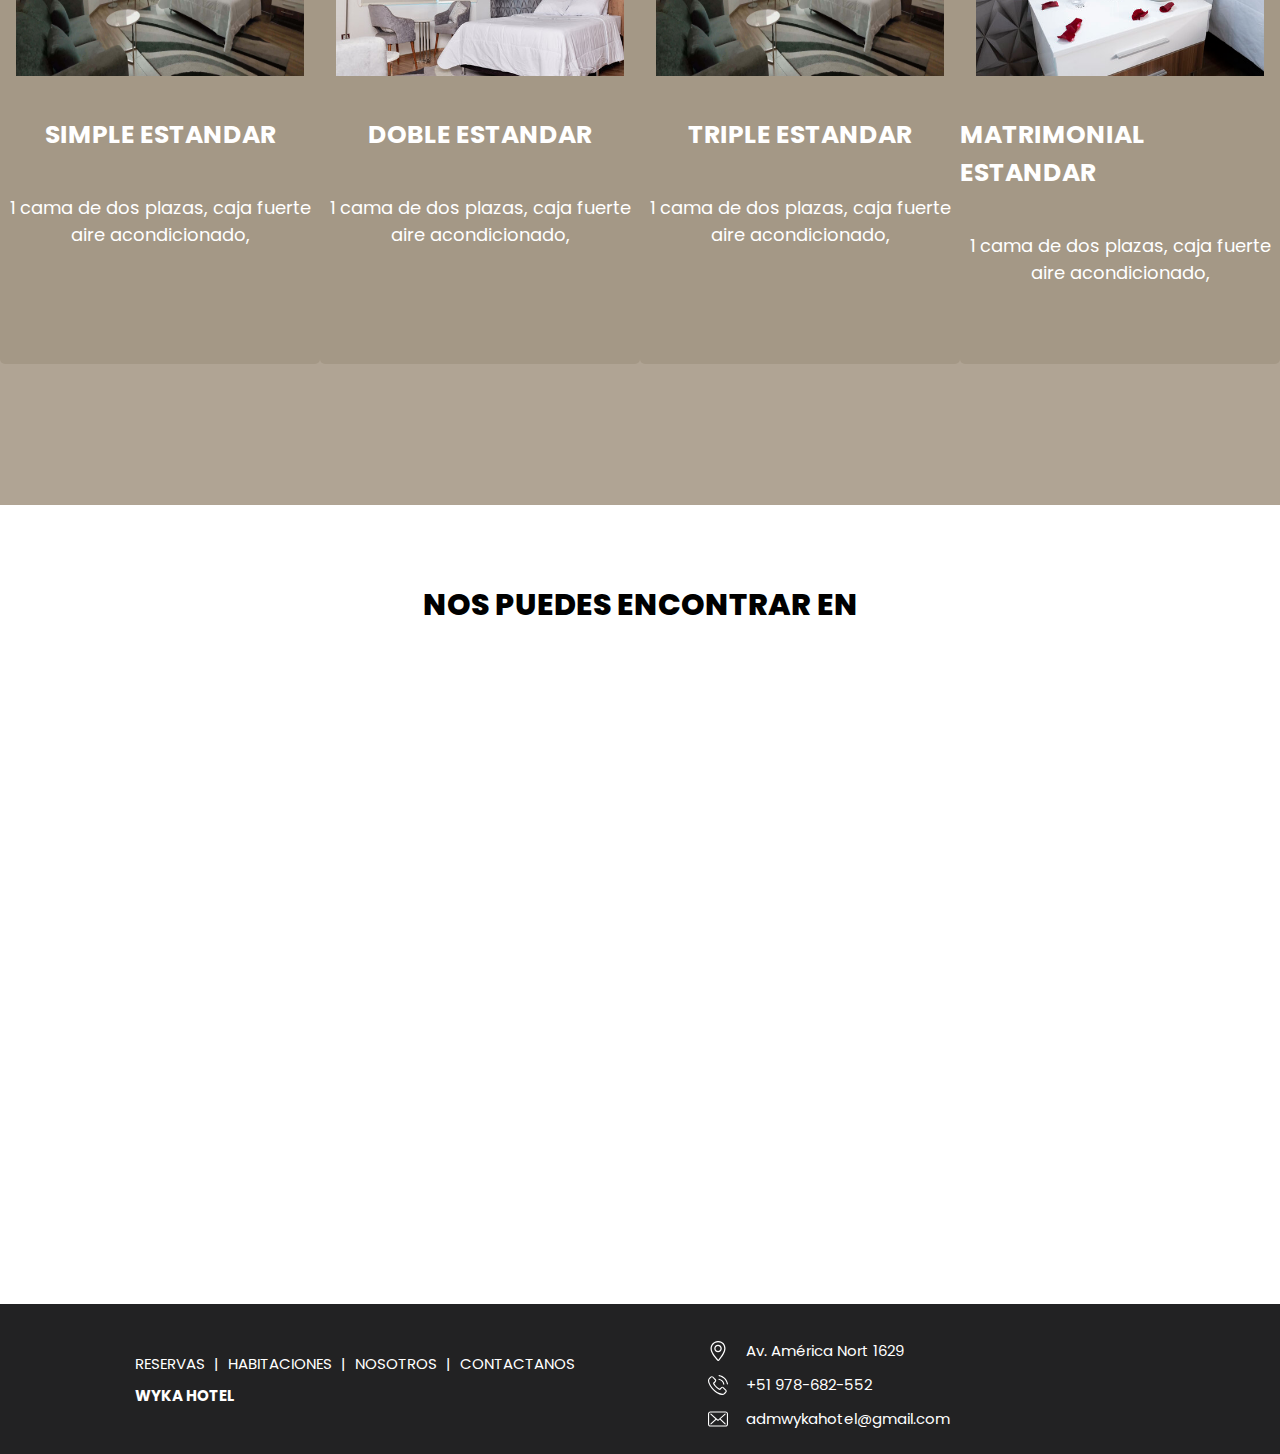
==== commit 66bba016: "text correction & favicon added" ====
--- a/docs/index.html
+++ b/docs/index.html
@@ -6,6 +6,7 @@
     <meta name="viewport" content="width=device-width, initial-scale=1.0">
     <link rel="stylesheet" href="./style.css">
     <link rel="stylesheet" href="https://cdn.jsdelivr.net/npm/swiper@9/swiper-bundle.min.css" />
+    <link rel="shortcut icon" href="./assets/icons/favicon.ico" type="image/x-icon">
     <title>WYKA - HOTEL</title>
 </head>
 
@@ -15,12 +16,17 @@
             <div class="logo-container">
                 <img href="#" class="logo-container__image" src="./assets/img/header/logo_header.png">
             </div>
-            <ul class="navbar__list">
+            <ul class="navbar__list" id="navbar__list">
                 <li class="navbar__list__item pointer"><a href="#">RESERVAS</a></li>
                 <li class="navbar__list__item pointer"><a href="#">HABITACIONES</a></li>
                 <li class="navbar__list__item pointer"><a href="#">NOSOTROS</a></li>
                 <li class="navbar__list__item pointer"><a href="#">CONTACTANOS</a></li>
             </ul>
+            <svg id="menu" class="hamburger-menu" xmlns="http://www.w3.org/2000/svg" x="0px" y="0px" width="50"
+                height="50" viewBox="0 0 50 50" style="fill:#FFFFFF;">
+                <path d="M 0 9 L 0 11 L 50 11 L 50 9 Z M 0 24 L 0 26 L 50 26 L 50 24 Z M 0 39 L 0 41 L 50 41 L 50 39 Z">
+                </path>
+            </svg>
         </nav>
     </header>
 
@@ -61,8 +67,8 @@
             </form>
         </div>
         <section class="hero">
-            <video class="hero__video" type="video/mp4" src="./assets/videos/video.mp4" preload="auto" autoplay loop
-                muted></video>
+            <video id="video" class="hero__video" type="video/mp4" src="./assets/videos/video.mp4" preload="auto"
+                autoplay loop muted playsinline></video>
         </section>
 
         <div class="separador"></div>
@@ -72,7 +78,7 @@
                 <div>
                     <h1>ACERCA DE WYKA HOTEL</h1>
                     <span>★ ★ ★</span>
-                    <p>Somos una reciente empresa hotelera en la que podras disfrutar de tus vacaciones tenemos lujosas
+                    <p>Somos una reciente empresa hotelera en la que podras disfrutar de tus vacaciones, tenemos lujosas
                         habitaciones y un ambiente acogedor.</p>
                 </div>
                 <ul>
@@ -109,7 +115,7 @@
             <div class="room-intro">
                 <h1 class="room-intro__title">HABITACIONES</h1>
                 <span class="room-intro__info">Nuestro hotel cuenta con 29 habitaciones, tenemos agua caliente, internet
-                    y ademas habitaciones especialmente acomodads poara discapacitados.</span>
+                    y ademas habitaciones especialmente acomodadas para discapacitados.</span>
             </div>
             <!--Las imagenes de las cards deben cambiarse a 400px x 200px-->
             <div class="card-container">
--- a/docs/style.css
+++ b/docs/style.css
@@ -466,6 +466,12 @@
     object-fit: cover;
 }
 
+.hamburger-menu {
+    visibility: hidden;
+    width: 0;
+    height: 0;
+}
+
 @media screen and (max-width: 1000px) {
 
     .header {
@@ -479,6 +485,15 @@
     .navbar__list {
         visibility: hidden;
         overflow: hidden;
+        width: 50%;
+        opacity: 1;
+    }
+
+    .hamburger-menu {
+        width: 25px;
+        height: 25px;
+        visibility: visible;
+        cursor: pointer;
     }
 
     .navbar__list li {
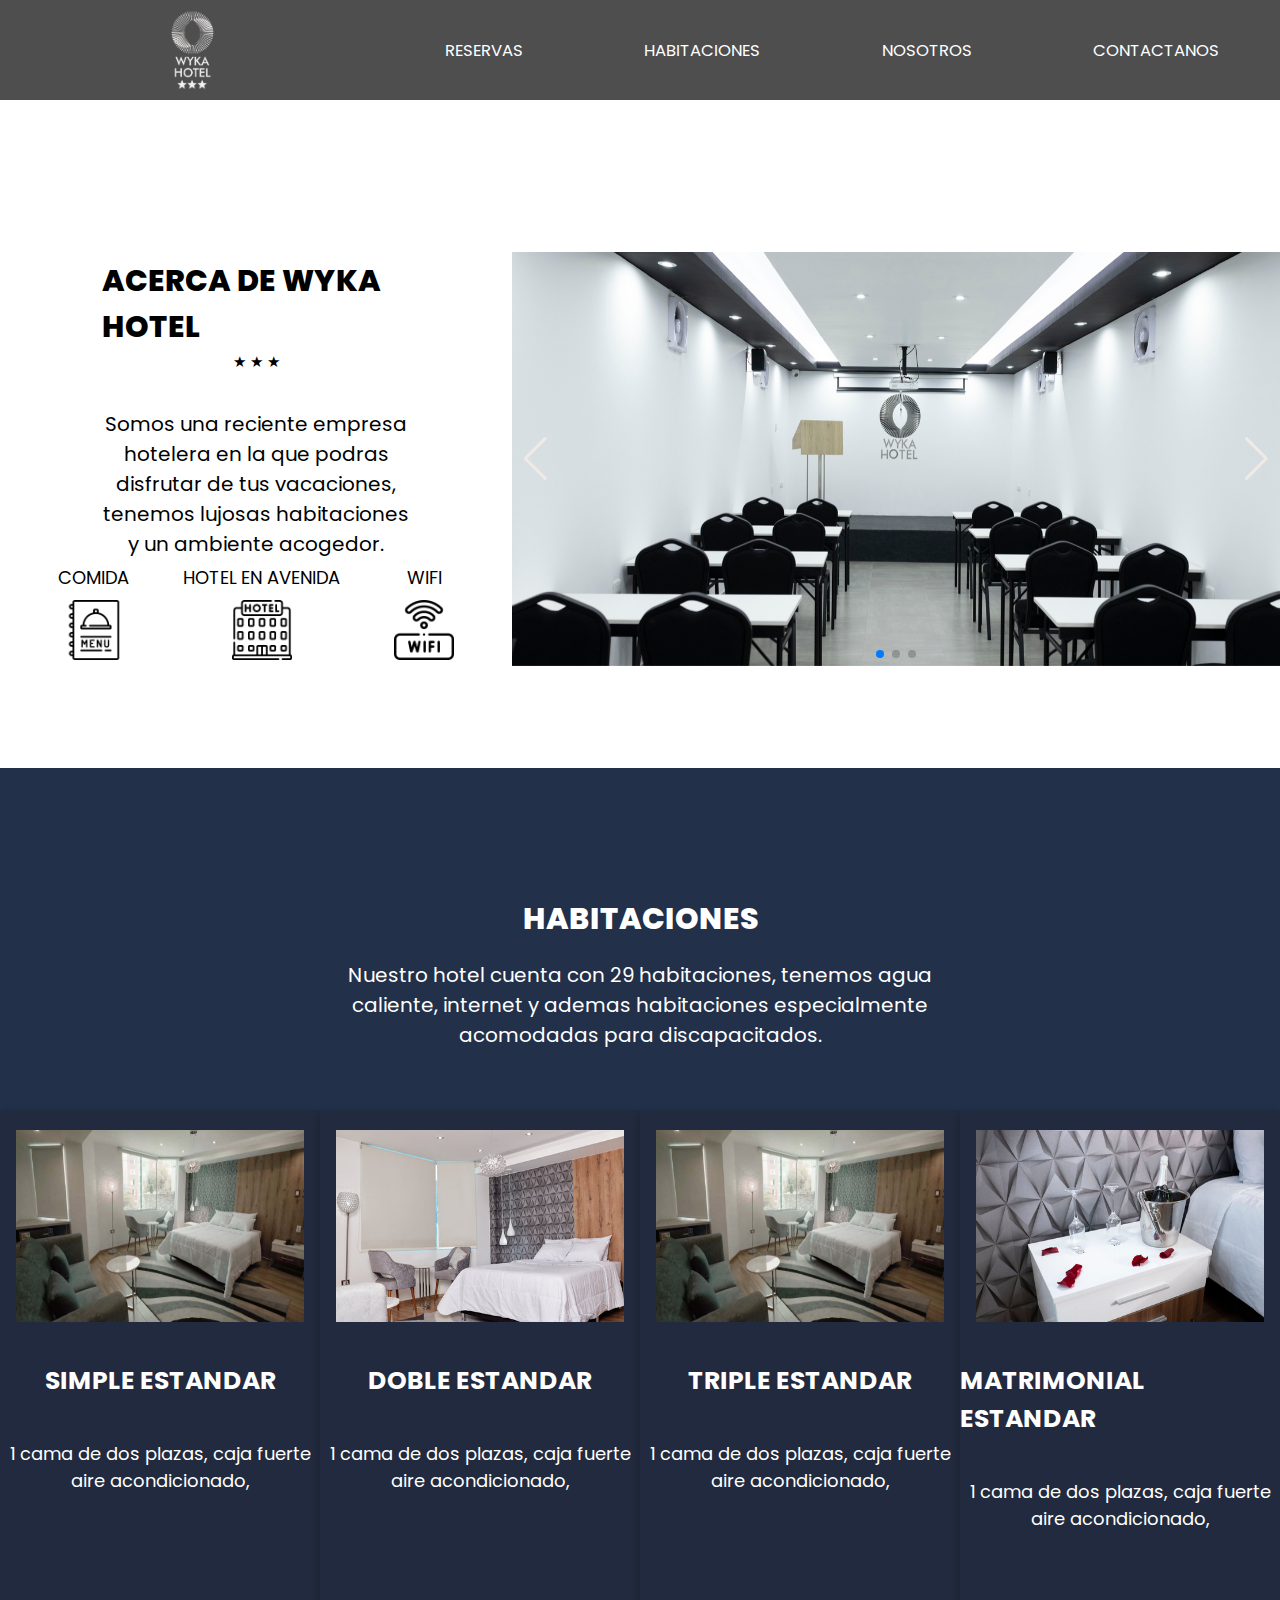
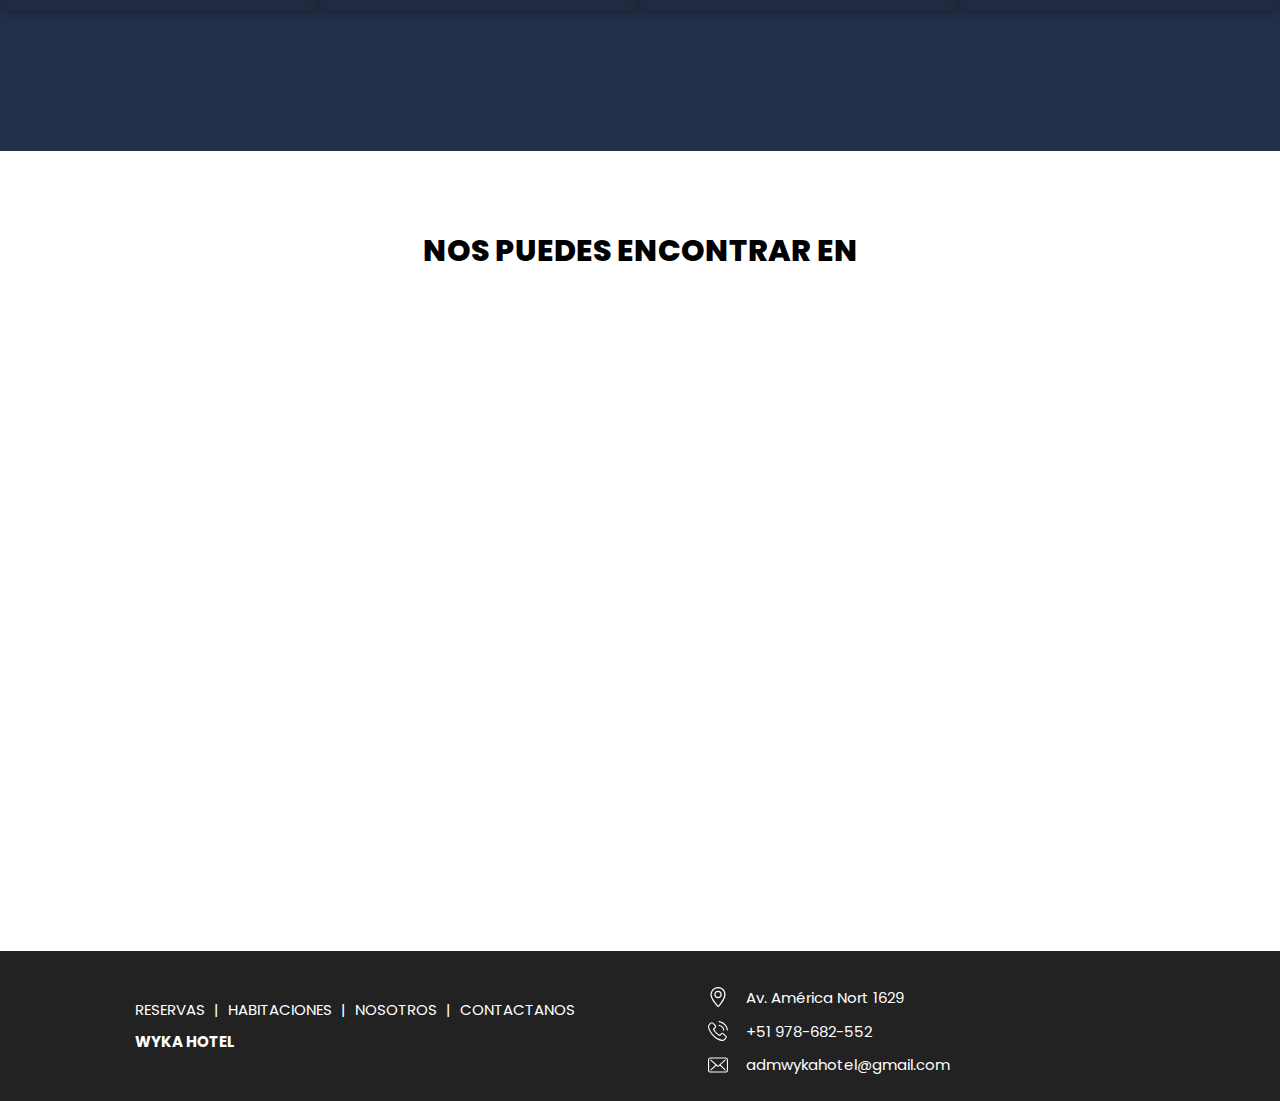
==== commit 91d404aa: "responsive errors on samsungs phones solved" ====
--- a/docs/index.html
+++ b/docs/index.html
@@ -71,8 +71,6 @@
                 autoplay loop muted playsinline></video>
         </section>
 
-        <div class="separador"></div>
-        <div class="separador"></div>
         <section class="section-info">
             <div class="info">
                 <div>
@@ -108,8 +106,6 @@
                 <div class="swiper-pagination"></div>
             </div>
         </section>
-        <div class="separador"></div>
-        <div class="separador"></div>
 
         <section class="section-habitaciones">
             <div class="room-intro">
--- a/docs/style.css
+++ b/docs/style.css
@@ -143,7 +143,7 @@
     display: flex;
     flex-direction: row;
     width: auto;
-    height: 60vh;
+    padding: 8% 0 8% 0;
 }
 
 .info {
@@ -202,7 +202,7 @@
 .section-habitaciones {
     width: 100%;
     height: auto;
-    background-color: var(--crema);
+    background-color: var(--azul);
     display: flex;
     flex-direction: column;
     justify-content: center;
@@ -235,6 +235,7 @@
 
 .card-container {
     width: 100%;
+    height: auto;
     display: flex;
     flex-direction: row;
     justify-content: space-around;
@@ -245,7 +246,7 @@
 .room-card {
     height: 500px;
     width: 380px;
-    background-color: var(--crema-darker);
+    background-color: #212A3E;
     display: flex;
     flex-direction: column;
     align-items: center;
@@ -254,6 +255,7 @@
     display: flex;
     flex-direction: column;
     justify-content: center;
+    box-shadow: rgba(0, 0, 0, 0.24) 0px 3px 8px;
 }
 
 .room-card__imagen {
@@ -494,6 +496,7 @@
         height: 25px;
         visibility: visible;
         cursor: pointer;
+        width: 30%;
     }
 
     .navbar__list li {
@@ -545,6 +548,8 @@
 
     .room-card {
         margin-top: 5vh;
+        width: 80%;
+        height: 400px;
     }
 
     .room-intro {
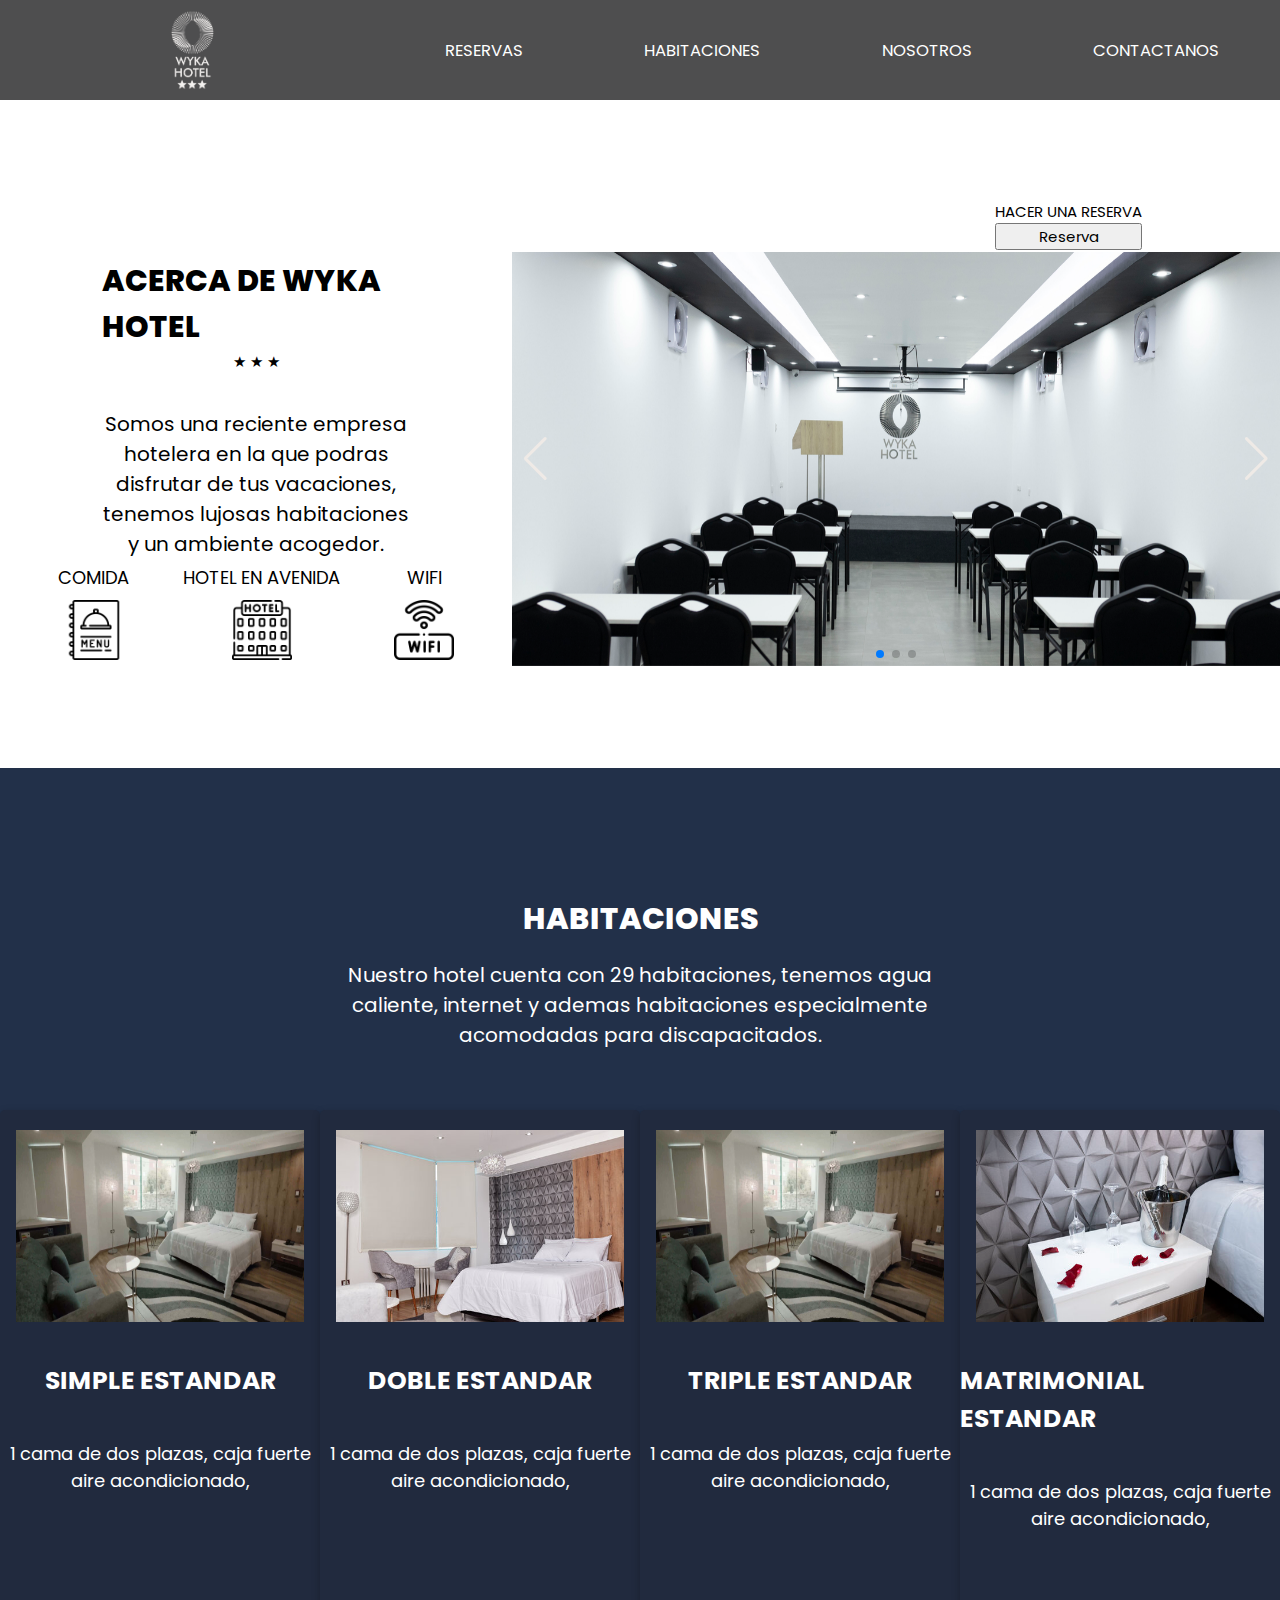
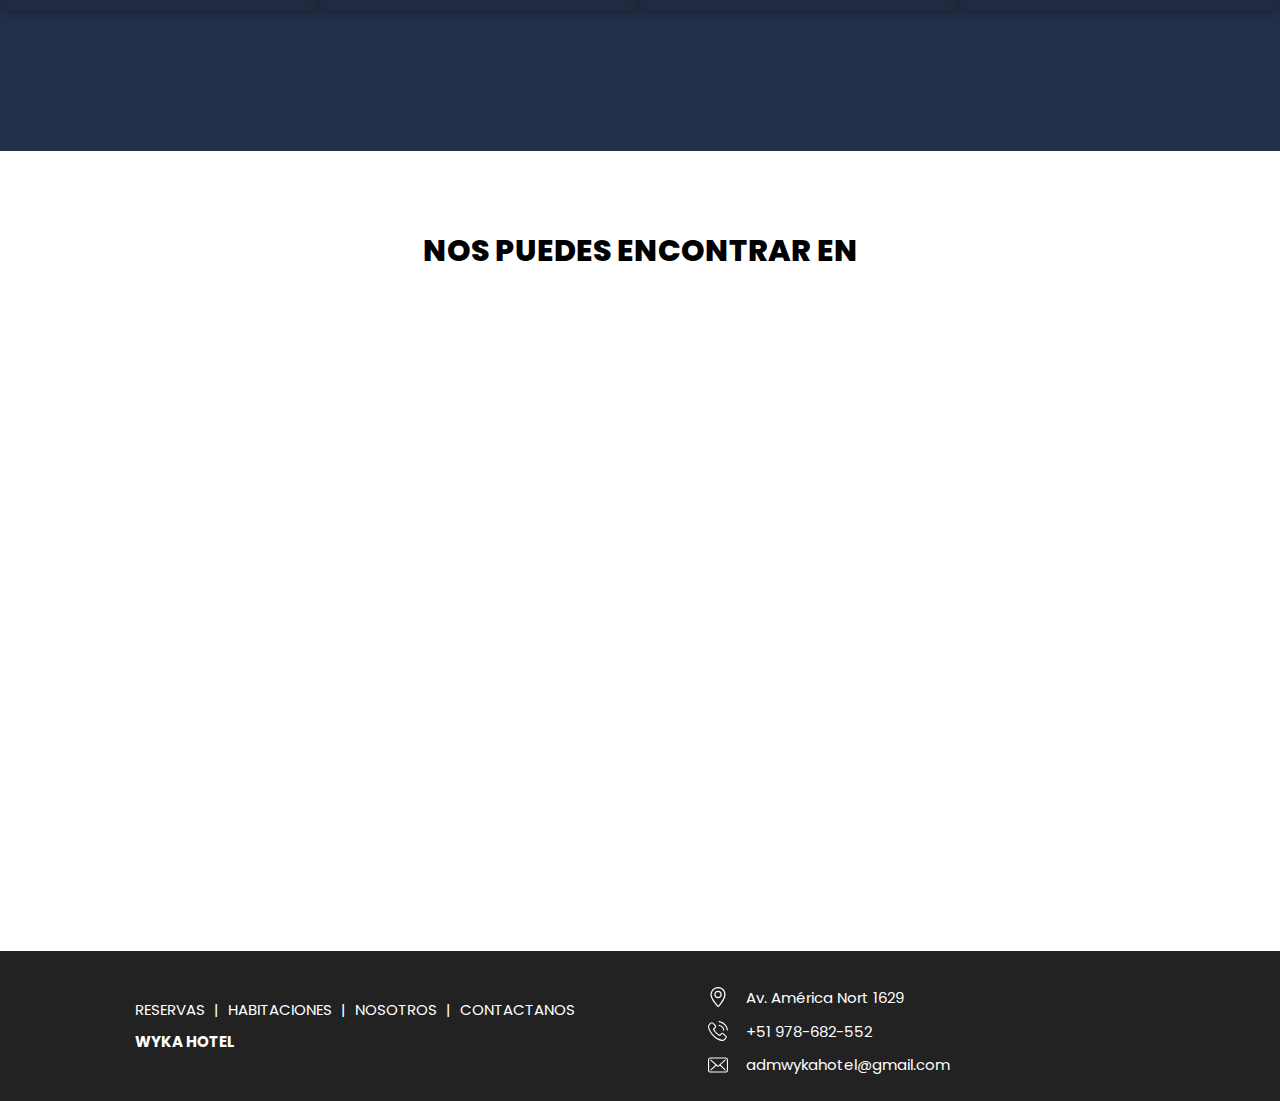
==== commit b8968643: "datepicker added to the hero section" ====
--- a/docs/index.html
+++ b/docs/index.html
@@ -7,6 +7,9 @@
     <link rel="stylesheet" href="./style.css">
     <link rel="stylesheet" href="https://cdn.jsdelivr.net/npm/swiper@9/swiper-bundle.min.css" />
     <link rel="shortcut icon" href="./assets/icons/favicon.ico" type="image/x-icon">
+    <link rel="stylesheet" href="./DatePicker/hotel-datepicker.css">
+    <script src="./DatePicker/fecha.min.js"></script>
+    <script src="./DatePicker/hotel-datepicker.min.js"></script>
     <title>WYKA - HOTEL</title>
 </head>
 
@@ -31,41 +34,12 @@
     </header>
 
     <main class="main">
-        <div class="modal">
-            <div class="reserva">
-                <span>Hacer una reservas</span>
-            </div>
-
-            <form class="bm-form-container">
-                <div class="bm-form-row ">
-
-                    <div class="bm-form-col">
-                        <div class="bm-date-card">
-                            <div>REGISTRATE</div>
-                            <div class="bm-date-card-day">05</div>
-                            <div>JUNIO</div>
-                            <div></div>
-                        </div>
-                    </div>
-
-                    <div class="bm-form-col">
-                        <div class="bm-date-card">
-                            <div>VERIFICAR</div>
-                            <div class="bm-date-card-day">06</div>
-                            <div>JUNIO</div>
-                            <div></div>
-                        </div>
-                    </div>
-                </div>
-                <div class="bm-form-row">
-                    <button class="bm-btn btn btn-action btn-block" type="submit" role="link">
-                        <font style="vertical-align: inherit">
-                            <font style="vertical-align: inherit">Reservar</font>
-                        </font>
-                    </button>
-                </div>
-            </form>
-        </div>
+
+        <form class="re-form-container">
+            <span>HACER UNA RESERVA</span>
+            <button id="input-id">Reserva</button>
+        </form>
+
         <section class="hero">
             <video id="video" class="hero__video" type="video/mp4" src="./assets/videos/video.mp4" preload="auto"
                 autoplay loop muted playsinline></video>
--- a/docs/style.css
+++ b/docs/style.css
@@ -23,9 +23,19 @@
     background: white;
 }
 
-.separador {
-    width: auto;
-    height: 12vh;
+.re-form-container {
+    position: absolute;
+    top: 20%;
+    right: 10%;
+    display: flex;
+    height: auto;
+    padding: 20px 10px 20px 10px;
+    flex-direction: column;
+    background-color: white;
+    border-color: black;
+    display: flex;
+    flex-direction: column;
+    justify-content: center;
 }
 
 .header {
@@ -104,18 +114,6 @@
     flex-direction: column;
 }
 
-.modal {
-    display: flex;
-    flex-direction: column;
-    position: absolute;
-    top: 150px;
-    right: 100px;
-    width: 250px;
-    height: 200px;
-    background-color: rgba(15, 25, 34, 0.6);
-    color: white;
-}
-
 .reserva {
     display: flex;
     align-items: center;
@@ -132,6 +130,7 @@
 
 .hero {
     width: 100%;
+    z-index: -1000;
 }
 
 .hero__video {
--- a/docs/DatePicker/hotel-datepicker.css
+++ b/docs/DatePicker/hotel-datepicker.css
@@ -0,0 +1,432 @@
+/* =============================================================
+ * BASE STYLES
+ * ============================================================*/
+.datepicker {
+  box-sizing: border-box;
+  overflow: hidden;
+  position: absolute;
+  width: 260px;
+  z-index: 1;
+  right: 10%;
+  top: 5%;
+}
+
+.datepicker--inline {
+  position: relative;
+}
+
+.datepicker__inner {
+  overflow: hidden;
+}
+
+.datepicker__month {
+  border-collapse: collapse;
+  text-align: center;
+  width: 100%;
+}
+
+.datepicker__month--month2 {
+  display: none;
+}
+
+.datepicker__month-day--valid {
+  cursor: pointer;
+  -webkit-user-select: none;
+  user-select: none;
+}
+
+.datepicker__month-day--lastMonth,
+.datepicker__month-day--nextMonth {
+  visibility: hidden;
+}
+
+.datepicker__month-button {
+  cursor: pointer;
+  -webkit-user-select: none;
+  user-select: none;
+}
+
+.datepicker__info--feedback {
+  display: none;
+}
+
+.datepicker__info--error,
+.datepicker__info--help {
+  display: block;
+}
+
+datepicker__buttons {
+  -webkit-user-select: none;
+  user-select: none;
+}
+
+.datepicker__close-button,
+.datepicker__clear-button {
+  cursor: pointer;
+}
+
+.datepicker__tooltip {
+  position: absolute;
+}
+
+/* =============================================================
+ * THEME
+ * ============================================================*/
+.datepicker {
+  background-color: #fff;
+  border-radius: 4px;
+  box-shadow: 8px 8px 40px 5px rgba(0, 0, 0, 0.08);
+  color: #000;
+  font-family: "Helvetica", "Helvetica Neue", "Arial", sans-serif;
+  font-size: 14px;
+  line-height: 14px;
+}
+
+.datepicker__inner {
+  padding: 20px;
+}
+
+.datepicker__month {
+  font-size: 12px;
+}
+
+.datepicker__month-caption {
+  border-bottom: 1px solid #dcdcdc;
+  height: 2.5em;
+  vertical-align: middle;
+}
+
+.datepicker__month-name {
+  text-transform: uppercase;
+}
+
+.datepicker__week-days {
+  height: 2em;
+  vertical-align: middle;
+}
+
+.datepicker__week-name {
+  font-size: 11px;
+  font-weight: 400;
+  text-transform: uppercase;
+}
+
+.datepicker__month-day {
+  transition-duration: 0.2s;
+  transition-property: color, background-color, border-color;
+  transition-timing-function: cubic-bezier(0.4, 0, 0.2, 1);
+  color: #333;
+  padding: 9px 7px;
+  border: 1px solid transparent;
+}
+
+.datepicker__month-day:focus {
+  outline: none;
+  background-color: #ffe684;
+}
+
+.datepicker__month-day--no-checkin {
+  position: relative;
+}
+
+.datepicker__month-day--no-checkin:before {
+  bottom: 0;
+  content: "";
+  display: block;
+  left: 0;
+  position: absolute;
+  z-index: -1;
+  width: 0;
+  height: 0;
+  border-bottom: 8px solid red;
+  border-right: 8px solid transparent;
+}
+
+.datepicker__month-day--no-checkout {
+  position: relative;
+}
+
+.datepicker__month-day--no-checkout:before {
+  top: 0;
+  content: "";
+  display: block;
+  right: 0;
+  position: absolute;
+  z-index: -1;
+  width: 0;
+  height: 0;
+  border-top: 8px solid red;
+  border-left: 8px solid transparent;
+}
+
+.datepicker__month-day--no-checkin.datepicker__month-day--no-checkout:before {
+  content: none;
+}
+
+.datepicker__month-day--invalid {
+  color: #e8ebf4;
+}
+
+.datepicker__month-day--disabled {
+  color: #e8ebf4;
+  position: relative;
+}
+
+.datepicker__month-day--disabled:after {
+  content: "\00d7";
+  left: 50%;
+  position: absolute;
+  color: red;
+  font-size: 16px;
+  top: 50%;
+  transform: translate(-50%, -50%);
+}
+
+.datepicker__month-day--no-checkin,
+.datepicker__month-day--no-checkout,
+.datepicker__month-day--day-of-week-disabled {
+  background-color: rgba(232, 235, 244, 0.5);
+}
+
+.datepicker__month-day--selected {
+  background-color: rgba(56, 88, 233, 0.2);
+  color: #fff;
+}
+
+.datepicker__month-day--selected:after,
+.datepicker__month-day--selected:before {
+  display: none;
+}
+
+.datepicker__month-day--hovering {
+  background-color: rgba(56, 88, 233, 0.3);
+  color: #fff;
+}
+
+.datepicker__month-day--today {
+  background-color: #000;
+  color: #fff;
+}
+
+.datepicker__month-day--first-day-selected,
+.datepicker__month-day--last-day-selected {
+  background-color: #3858e9;
+  color: #fff;
+}
+
+.datepicker__month-day--last-day-selected:after {
+  content: none;
+}
+
+.datepicker__month-button {
+  transition-duration: 0.2s;
+  transition-property: color, background-color, border-color;
+  transition-timing-function: cubic-bezier(0.4, 0, 0.2, 1);
+  display: inline-block;
+  text-indent: -9999px;
+  padding: 5px;
+}
+
+.datepicker__month-button:after {
+  background-repeat: no-repeat;
+  background-position: center;
+  float: left;
+  text-indent: 0;
+  content: "";
+  width: 12px;
+  height: 12px;
+}
+
+.datepicker__month-button--prev:after {
+  background-image: url(../icons/left.svg);
+}
+
+.datepicker__month-button--next:after {
+  background-image: url(../icons/right.svg);
+}
+
+.datepicker__topbar {
+  margin-bottom: 20px;
+  position: relative;
+}
+
+.datepicker--topbar-bottom .datepicker__topbar {
+  margin-bottom: 0;
+  padding-top: 20px;
+  border-top: 1px solid #dcdcdc;
+}
+
+.datepicker__info-text {
+  font-size: 13px;
+}
+
+.datepicker__info--selected {
+  font-size: 11px;
+  text-transform: uppercase;
+}
+
+.datepicker__info--selected-label {
+  color: #333;
+}
+
+.datepicker__info-text--selected-days {
+  font-size: 11px;
+  font-style: normal;
+}
+
+.datepicker__info--error {
+  color: red;
+  font-size: 13px;
+  font-style: italic;
+}
+
+.datepicker__info--help {
+  color: #333;
+  font-style: italic;
+}
+
+.datepicker__close-button,
+.datepicker__clear-button,
+.datepicker__submit-button {
+  transition-duration: 0.2s;
+  transition-property: color, background-color, border-color;
+  transition-timing-function: cubic-bezier(0.4, 0, 0.2, 1);
+  background-color: #3858e9;
+  border-radius: 2px;
+  border: none;
+  box-shadow: none;
+  font-size: 10px;
+  color: #ffffff;
+  margin-top: 20px;
+  padding: 7px 13px;
+  text-decoration: none;
+  text-shadow: none;
+  text-transform: uppercase;
+}
+
+.datepicker--topbar-top .datepicker__close-button,
+.datepicker--topbar-top .datepicker__clear-button,
+.datepicker--topbar-top .datepicker__submit-button {
+  margin-top: 0;
+}
+
+.datepicker__close-button:hover,
+.datepicker__clear-button:hover,
+.datepicker__submit-button:hover {
+  background-color: #213fd4;
+  color: #ffffff;
+}
+
+.datepicker__close-button:disabled,
+.datepicker__close-button[disabled],
+.datepicker__clear-button:disabled,
+.datepicker__clear-button[disabled],
+.datepicker__submit-button:disabled,
+.datepicker__submit-button[disabled] {
+  background-color: #c8c9d0;
+  color: #ffffff;
+  cursor: not-allowed;
+}
+
+.datepicker__clear-button+.datepicker__close-button {
+  margin-left: 10px;
+}
+
+.datepicker__clear-button+.datepicker__submit-button {
+  margin-left: 10px;
+}
+
+.datepicker__submit-button {
+  width: auto;
+}
+
+.datepicker__tooltip {
+  background-color: #ffe684;
+  border-radius: 1px;
+  font-size: 11px;
+  margin-top: -5px;
+  padding: 5px 10px;
+}
+
+.datepicker__tooltip:after {
+  border-left: 4px solid transparent;
+  border-right: 4px solid transparent;
+  border-top: 4px solid #ffe684;
+  bottom: -4px;
+  content: "";
+  left: 50%;
+  margin-left: -4px;
+  position: absolute;
+}
+
+@media (min-width: 320px) {
+  .datepicker {
+    width: 300px;
+  }
+}
+
+@media (min-width: 480px) {
+  .datepicker {
+    width: 460px;
+  }
+
+  .datepicker__months {
+    overflow: hidden;
+  }
+
+  .datepicker__month {
+    width: 200px;
+  }
+
+  .datepicker__month--month1 {
+    float: left;
+  }
+
+  .datepicker__month--month2 {
+    display: table;
+    float: right;
+  }
+
+  .datepicker__month-button--disabled {
+    visibility: hidden;
+  }
+
+  .datepicker__months {
+    position: relative;
+  }
+
+  .datepicker__months:before {
+    background: #dcdcdc;
+    bottom: 0;
+    content: "";
+    display: block;
+    left: 50%;
+    position: absolute;
+    top: 0;
+    width: 1px;
+  }
+}
+
+@media (min-width: 768px) {
+  .datepicker {
+    width: 560px;
+  }
+
+  .datepicker__month {
+    width: 240px;
+  }
+
+  .datepicker--topbar-has-close-button .datepicker__info,
+  .datepicker--topbar-has-clear-button .datepicker__info,
+  .datepicker--topbar-has-submit-button .datepicker__info {
+    max-width: 325px;
+  }
+
+  .datepicker__buttons {
+    margin-top: 0;
+    position: absolute;
+    right: 0;
+    top: 50%;
+    transform: translateY(-50%);
+  }
+}